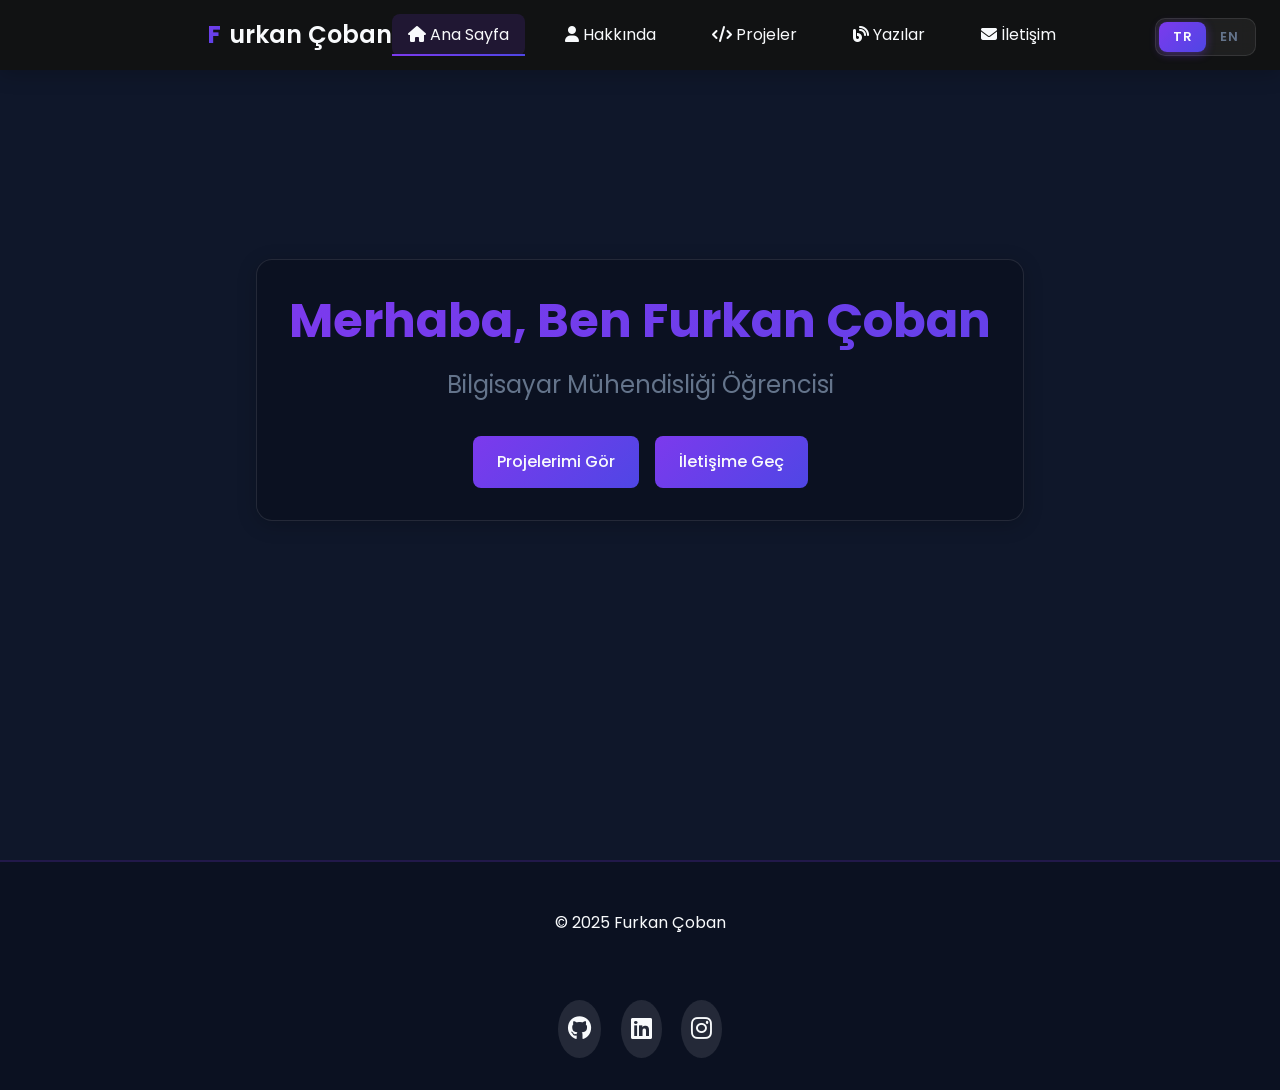
==== index.html @ 1f1f2e09 "Refactor code structure for improved readability and maintainability" ====
<!DOCTYPE html>
<html lang="tr">
<head>
    <meta charset="UTF-8">
    <meta name="viewport" content="width=device-width, initial-scale=1.0">
    <title>Ana Sayfa | Furkan Çoban</title>
    <link href="https://fonts.googleapis.com/css2?family=Poppins:wght@300;400;600&display=swap" rel="stylesheet">
    <link rel="stylesheet" href="https://cdnjs.cloudflare.com/ajax/libs/font-awesome/6.4.0/css/all.min.css">
    <link rel="stylesheet" href="style.css?v=4.0">
</head>
<body>
    <div class="lang-switcher" id="langSwitcher">
        <button id="lang-tr" class="lang-btn active">TR</button>
        <button id="lang-en" class="lang-btn">EN</button>
    </div>

    <nav class="navbar">
        <div class="container">
            <a href="index.html" class="logo">
                <span class="highlight">F</span>urkan Çoban
            </a>
            <div class="menu-toggle">
                <i class="fas fa-bars"></i>
            </div>
            <div class="nav-links">
                <a href="index.html" class="active"><i class="fas fa-home"></i> <span data-i18n="nav.home">Ana Sayfa</span></a>
                <a href="about.html"><i class="fas fa-user"></i> <span data-i18n="nav.about">Hakkında</span></a>
                <a href="projects.html"><i class="fas fa-code"></i> <span data-i18n="nav.projects">Projeler</span></a>
                <a href="blog.html"><i class="fas fa-blog"></i> <span data-i18n="nav.blog">Yazılar</span></a>
                <a href="contact.html"><i class="fas fa-envelope"></i> <span data-i18n="nav.contact">İletişim</span></a>
            </div>
        </div>
    </nav>

    <main class="container">
        <section class="hero-section">
            <div class="card">
                <h1 data-i18n="hero.greeting">Merhaba, Ben <span class="highlight">Furkan Çoban</span></h1>
                <p class="subtitle" data-i18n="hero.subtitle">Bilgisayar Mühendisliği Öğrencisi</p>
                <div class="hero-buttons">
                    <a href="projects.html" class="btn" data-i18n="hero.projects">Projelerimi Gör</a>
                    <a href="contact.html" class="btn" data-i18n="hero.contact">İletişime Geç</a>
                </div>
            </div>
        </section>

        
    </main>

    <footer>
        <div class="container">
            <div class="footer-content">
                <p>© 2025 Furkan Çoban</p>
                <div class="social-links">
                    <a href="https://github.com/ssshepardxxx" target="_blank"><i class="fab fa-github"></i></a>
                    <a href="https://linkedin.com/in/furkancoban1337" target="_blank"><i class="fab fa-linkedin"></i></a>
                    <a href="https://instagram.com/cofurkan" target="_blank"><i class="fab fa-instagram"></i></a>
                </div>
            </div>
        </div>
    </footer>

    <!-- CV Modal -->
    <div id="cvModal" class="cv-modal">
        <div class="cv-modal-content">
            <span class="cv-modal-close">&times;</span>
            <div class="cv-preview">
                <iframe src="assets/LatestCV_FurkanCoban.pdf" class="cv-pdf"></iframe>
            </div>
            <div class="cv-actions">
                <a id="cvDownloadBtn" href="assets/LatestCV_FurkanCoban.pdf" download="Furkan_Coban_CV.pdf" class="btn"><i class="fas fa-download"></i> <span data-i18n="cv.download">İndir</span></a>
                <button id="cvCloseBtn" class="btn btn-secondary"><i class="fas fa-times"></i> <span data-i18n="cv.close">Kapat</span></button>
            </div>
        </div>
    </div>

    <script src="js/lang.js"></script>
    <script src="js/main.js"></script>
</body>
</html>
---- style.css ----
:root {
    --primary: #7C3AED;
    --secondary: #4F46E5;
    --accent: #7c4dff;
    --dark: #0F172A;
    --darker: #0B1121;
    --light: #F8FAFC;
    --gray: #64748B;
    --gradient: linear-gradient(135deg, var(--primary), var(--secondary));
    --transition: all 0.3s cubic-bezier(0.4, 0, 0.2, 1);
    --shadow: 0 4px 20px rgba(0, 0, 0, 0.2);
}

/* Global Styles */
* {
    margin: 0;
    padding: 0;
    box-sizing: border-box;
}

body {
    font-family: 'Poppins', sans-serif;
    background-color: var(--dark);
    color: var(--light);
    line-height: 1.6;
    overflow-x: hidden;
}

main {
    padding-top: 120px;
    min-height: calc(100vh - 120px);
}

.container {
    max-width: 1200px;
    margin: 0 auto;
    padding: 0 20px;
    position: relative;
}

/* Enhanced Navbar Styles */
.navbar {
    background: rgba(18, 18, 18, 0.95);
    backdrop-filter: blur(10px);
    padding: 1rem 0;
    position: fixed;
    width: 100%;
    top: 0;
    z-index: 1000;
    box-shadow: var(--shadow);
    height: 70px;
    display: flex;
    align-items: center;
}

.navbar .container {
    display: flex;
    justify-content: space-between;
    align-items: center;
}

.logo {
    font-size: 1.5rem;
    font-weight: 600;
    color: var(--light);
    text-decoration: none;
    display: flex;
    align-items: center;
    gap: 0.5rem;
}

.logo .highlight {
    background: var(--gradient);
    -webkit-background-clip: text;
    -webkit-text-fill-color: transparent;
    font-weight: 700;
}

.menu-toggle {
    display: none;
    font-size: 1.5rem;
    cursor: pointer;
    color: var(--light);
    transition: var(--transition);
}

.nav-links {
    display: flex;
    gap: 1.5rem;
}

.nav-links a {
    color: var(--light);
    text-decoration: none;
    padding: 0.5rem 1rem;
    border-radius: 8px;
    transition: var(--transition);
    position: relative;
}

.nav-links a::after {
    content: '';
    position: absolute;
    bottom: 0;
    left: 0;
    width: 0;
    height: 2px;
    background: var(--gradient);
    transition: var(--transition);
}

.nav-links a:hover::after,
.nav-links a.active::after {
    width: 100%;
}

/* Enhanced Profile Section */
.profile-section {
    display: grid;
    grid-template-columns: 300px 1fr;
    gap: 2rem;
    margin: 2rem 0 3rem;
    align-items: start;
    padding-top: 2rem;
}

.profile-info {
    display: flex;
    flex-direction: column;
    gap: 2rem;
}

.profile-info h1 {
    font-size: 2.5rem;
    margin-bottom: 0;
}

.bio {
    display: flex;
    flex-direction: column;
    gap: 1rem;
}

.bio p {
    color: var(--gray);
    line-height: 1.8;
}

.skills {
    display: flex;
    flex-direction: column;
    gap: 1rem;
}

.skills h2 {
    font-size: 1.5rem;
    margin-bottom: 0;
}

.profile-image {
    position: relative;
    text-align: center;
    display: flex;
    justify-content: center;
    align-items: center;
}

.profile-image img {
    width: 250px;
    height: 250px;
    border-radius: 50%;
    object-fit: cover;
    border: 8px solid;
    border-color: var(--primary);
    box-shadow: 
        0 0 0 3px var(--darker),
        0 0 0 8px var(--secondary),
        0 0 40px rgba(124, 58, 237, 0.6),
        inset 0 0 20px rgba(124, 58, 237, 0.15);
    transition: var(--transition);
    position: relative;
    z-index: 1;
}

.profile-image::before {
    content: '';
    position: absolute;
    width: 290px;
    height: 290px;
    border-radius: 50%;
    background: radial-gradient(circle, var(--primary) 0%, transparent 70%);
    opacity: 0.1;
    animation: pulse 3s ease-in-out infinite;
    z-index: 0;
}

@keyframes pulse {
    0%, 100% {
        transform: scale(1);
        opacity: 0.1;
    }
    50% {
        transform: scale(1.08);
        opacity: 0.2;
    }
}

.profile-image img:hover {
    transform: scale(1.08);
    filter: brightness(1.15);
    box-shadow: 
        0 0 0 3px var(--darker),
        0 0 0 8px var(--secondary),
        0 0 60px rgba(124, 58, 237, 0.8),
        inset 0 0 20px rgba(124, 58, 237, 0.25);
}

.card {
    background: var(--darker);
    padding: 2rem;
    border-radius: 16px;
    box-shadow: var(--shadow);
    transition: var(--transition);
    border: 1px solid rgba(255, 255, 255, 0.1);
}

.card:hover {
    transform: translateY(-5px);
}

/* Enhanced Skill Tags */
.skill-tags {
    display: flex;
    flex-wrap: wrap;
    gap: 0.8rem;
    margin-top: 1rem;
}

.tag {
    background: var(--gradient);
    padding: 0.6rem 1.2rem;
    border-radius: 25px;
    font-size: 0.9rem;
    font-weight: 500;
    letter-spacing: 0.5px;
    transition: var(--transition);
}

.tag:hover {
    transform: translateY(-2px);
    box-shadow: var(--shadow);
}

/* Enhanced Social Links */
.social-links {
    display: flex;
    gap: 1.2rem;
    margin-top: 2rem;
}

.social-links a {
    color: var(--light);
    font-size: 1.5rem;
    transition: var(--transition);
    padding: 0.5rem;
    border-radius: 50%;
    background: rgba(255, 255, 255, 0.1);
}

.social-links a:hover {
    background: var(--gradient);
    transform: translateY(-3px) rotate(8deg);
}

/* Enhanced Footer */
footer {
    background: var(--darker);
    padding: 3rem 0 2rem;
    margin-top: 5rem;
    border-top: 1px solid rgba(255, 255, 255, 0.1);
}

.footer-content {
    display: flex;
    flex-direction: column;
    align-items: center;
    gap: 2rem;
    text-align: center;
}

.footer-links {
    display: flex;
    gap: 2rem;
    flex-wrap: wrap;
    justify-content: center;
}

.footer-links a {
    color: var(--gray);
    text-decoration: none;
    transition: var(--transition);
    display: flex;
    align-items: center;
    gap: 0.5rem;
}

.footer-links a:hover {
    color: var(--primary);
}

/* CV Download Button Enhancement */
#cvBtn {
    background: var(--gradient);
    color: var(--light) !important;
    padding: 0.6rem 1.2rem;
    border-radius: 8px;
    transition: var(--transition);
    display: inline-flex;
    align-items: center;
    gap: 0.5rem;
    font-weight: 600;
    box-shadow: 0 4px 15px rgba(124, 58, 237, 0.4);
}

#cvBtn:hover {
    box-shadow: 0 6px 25px rgba(124, 58, 237, 0.6);
    transform: translateY(-2px);
}

#cvBtn i {
    font-size: 1rem;
}

#cvDownloadBtn {
    background: var(--gradient);
    transition: var(--transition);
}

#cvDownloadBtn:hover {
    transform: scale(1.05) translateY(-2px);
    box-shadow: 0 0 30px rgba(124, 58, 237, 0.6);
}

/* Enhanced Responsive Design */
@media (max-width: 768px) {
    .navbar {
        padding: 0.8rem 0;
        height: 60px;
    }

    main {
        padding-top: 85px;
    }

    .menu-toggle {
        display: block;
        font-size: 1.5rem;
        cursor: pointer;
        color: var(--light);
        transition: var(--transition);
        z-index: 1000;
    }

    .menu-toggle:hover {
        color: var(--primary);
    }

    .nav-links {
        display: none;
        position: fixed;
        top: 0;
        left: 0;
        right: 0;
        bottom: 0;
        background: rgba(11, 17, 33, 0.98);
        backdrop-filter: blur(10px);
        flex-direction: column;
        justify-content: center;
        align-items: center;
        padding: 2rem;
        gap: 1.5rem;
        z-index: 999;
    }

    .nav-links.active {
        display: flex;
        animation: fadeIn 0.3s ease-out;
    }

    @keyframes fadeIn {
        from {
            opacity: 0;
        }
        to {
            opacity: 1;
        }
    }

    .nav-links a {
        font-size: 1.2rem;
        padding: 1rem;
        width: 100%;
        text-align: center;
    }

    .nav-links a::after {
        display: none;
    }

    .nav-links a:hover,
    .nav-links a.active {
        background: var(--gradient);
        color: var(--light);
    }

    main {
        padding-top: 60px;
    }

    .profile-section {
        grid-template-columns: 1fr;
        margin-top: 1rem;
    }

    .profile-image {
        display: flex;
        justify-content: center;
    }

    .profile-image img {
        width: 200px;
        height: 200px;
    }

    .profile-image::before {
        width: 230px;
        height: 230px;
    }

    .hero-section {
        min-height: auto;
        padding: 2rem 0;
    }

    .hero-section h1 {
        font-size: 1.8rem;
    }

    .hero-section .subtitle {
        font-size: 1.1rem;
    }

    .hero-buttons {
        flex-direction: column;
    }

    .btn {
        width: 100%;
    }

    .projects-grid {
        grid-template-columns: 1fr;
    }
    
    .project-links {
        flex-direction: column;
    }

    .contact-info {
        gap: 1rem;
    }
    
    .contact-item {
        flex-direction: column;
        text-align: center;
        padding: 1.5rem;
    }

    .blog-section {
        margin-top: 0;
        padding: 1rem;
    }

    .blog-section h1 {
        font-size: 1.8rem;
    }
    
    .blog-card {
        padding: 1.5rem;
    }
    
    .blog-card h2 {
        font-size: 1.3rem;
    }
}

/* CV Modal Styles */
.cv-modal {
    display: none;
    position: fixed;
    z-index: 2000;
    left: 0;
    top: 0;
    width: 100%;
    height: 100%;
    background-color: rgba(0, 0, 0, 0.8);
    animation: fadeIn 0.3s ease-out;
}

.cv-modal-content {
    background-color: var(--darker);
    margin: auto;
    padding: 2rem;
    border-radius: 16px;
    box-shadow: 0 20px 60px rgba(0, 0, 0, 0.5);
    max-width: 900px;
    width: 90%;
    max-height: 90vh;
    overflow: auto;
    position: absolute;
    top: 50%;
    left: 50%;
    transform: translate(-50%, -50%);
    border: 2px solid var(--primary);
}

.cv-modal-close {
    color: var(--light);
    font-size: 2rem;
    font-weight: bold;
    float: right;
    cursor: pointer;
    transition: var(--transition);
}

.cv-modal-close:hover {
    color: var(--primary);
}

.cv-preview {
    margin-bottom: 2rem;
    text-align: center;
    height: 600px;
    display: flex;
    align-items: center;
    justify-content: center;
}

.cv-image {
    max-width: 100%;
    height: auto;
    border-radius: 8px;
    box-shadow: 0 10px 30px rgba(124, 58, 237, 0.3);
}

.cv-pdf {
    width: 100%;
    height: 100%;
    border: none;
    border-radius: 8px;
    box-shadow: 0 10px 30px rgba(124, 58, 237, 0.3);
}

.cv-actions {
    display: flex;
    gap: 1rem;
    justify-content: center;
    flex-wrap: wrap;
}

.btn-secondary {
    background: rgba(255, 255, 255, 0.1);
}

.btn-secondary:hover {
    background: rgba(255, 255, 255, 0.2);
}

@media (max-width: 768px) {
    .cv-modal-content {
        width: 95%;
        padding: 1.5rem;
    }
    
    .cv-modal-close {
        font-size: 1.5rem;
    }
    
    .cv-actions {
        flex-direction: column;
    }
    
    .cv-actions .btn {
        width: 100%;
    }
}
@media (prefers-color-scheme: dark) {
    :root {
        --dark: #1a1a1a;
        --darker: #121212;
    }
}

/* Projects Page Styles */
.hero-section {
    display: flex;
    align-items: center;
    justify-content: center;
    min-height: calc(100vh - 120px);
    padding: 3rem 0;
}

.hero-section .card {
    text-align: center;
}

.hero-section h1 {
    font-size: 3rem;
    margin-bottom: 1rem;
    line-height: 1.2;
}

.hero-section .subtitle {
    font-size: 1.5rem;
    color: var(--gray);
    margin-bottom: 2rem;
}

.hero-buttons {
    display: flex;
    gap: 1rem;
    justify-content: center;
    flex-wrap: wrap;
}

.btn {
    display: inline-block;
    padding: 0.8rem 1.5rem;
    background: var(--gradient);
    color: var(--light);
    text-decoration: none;
    border-radius: 8px;
    transition: var(--transition);
    border: none;
    cursor: pointer;
    font-weight: 500;
}

.btn:hover {
    transform: translateY(-2px);
    box-shadow: var(--shadow);
}

.featured-projects {
    padding: 3rem 0;
}

.featured-projects h2 {
    font-size: 2rem;
    margin-bottom: 2rem;
}

.projects-section {
    margin-top: 0;
    padding-top: 2rem;
}

.projects-section h1 {
    font-size: 2.5rem;
    margin-bottom: 1rem;
}

.section-desc {
    color: var(--gray);
    margin-bottom: 2rem;
    font-size: 1.1rem;
}

.projects-grid {
    display: grid;
    grid-template-columns: repeat(auto-fit, minmax(300px, 1fr));
    gap: 2rem;
    margin-top: 2rem;
}

.project-card {
    display: flex;
    flex-direction: column;
    gap: 1rem;
}

.project-header {
    display: flex;
    align-items: center;
    gap: 1rem;
    margin-bottom: 0.5rem;
}

.project-header h3 {
    font-size: 1.3rem;
}

.project-icon {
    font-size: 1.5rem;
    color: var(--primary);
}

.project-links {
    display: flex;
    gap: 1rem;
    margin-top: auto;
    flex-wrap: wrap;
}

.project-links .btn {
    display: flex;
    align-items: center;
    gap: 0.5rem;
    font-size: 0.9rem;
    padding: 0.5rem 1rem;
    background: rgba(255, 255, 255, 0.1);
    border-radius: 5px;
    text-decoration: none;
    color: var(--light);
    transition: var(--transition);
    flex: 1;
    justify-content: center;
    min-width: 100px;
}

.project-links .btn:hover {
    background: var(--gradient);
    transform: translateY(-2px);
}

/* Contact Page Styles */
.contact-section {
    margin-top: 0;
    display: flex;
    justify-content: center;
    padding: 3rem 0 2rem;
}

.contact-card {
    max-width: 600px;
    width: 100%;
    text-align: center;
}

.contact-card h1 {
    font-size: 2.5rem;
    margin-bottom: 1rem;
}

.contact-info {
    margin: 2rem 0;
    display: flex;
    flex-direction: column;
    gap: 1.5rem;
}

.contact-item {
    display: flex;
    align-items: center;
    gap: 1rem;
    padding: 1.5rem;
    background: rgba(255, 255, 255, 0.05);
    border-radius: 8px;
    transition: var(--transition);
}

.contact-item:hover {
    background: rgba(255, 255, 255, 0.1);
    transform: translateX(5px);
}

.contact-item i {
    font-size: 1.5rem;
    color: var(--primary);
    min-width: 30px;
}

.contact-item a {
    color: var(--light);
    text-decoration: none;
    transition: var(--transition);
}

.contact-item a:hover {
    color: var(--primary);
}

@media (max-width: 768px) {
    .contact-info {
        gap: 1rem;
    }
    
    .contact-item {
        flex-direction: column;
        text-align: center;
        padding: 1.5rem;
    }
}

/* Blog Page Styles */
.blog-section {
    margin-top: 0;
    padding: 3rem 1rem 2rem;
}

.blog-section h1 {
    font-size: 2.5rem;
    margin-bottom: 1rem;
    background: var(--gradient);
    -webkit-background-clip: text;
    background-clip: text;
    -webkit-text-fill-color: transparent;
}

.blog-list {
    display: flex;
    flex-direction: column;
    gap: 2rem;
    margin-top: 2rem;
    max-width: 800px;
    margin-left: auto;
    margin-right: auto;
}

.blog-card {
    padding: 2rem;
    background: var(--darker);
    border-radius: 16px;
    box-shadow: var(--shadow);
    transition: var(--transition);
    border: 1px solid rgba(255,255,255,0.07);
}

.blog-card:hover {
    transform: translateY(-5px);
    border-color: var(--primary);
}

.blog-card h2 {
    font-size: 1.5rem;
    margin-bottom: 1rem;
    color: var(--light);
}

.blog-meta {
    color: var(--gray);
    font-size: 0.95rem;
    margin-bottom: 1rem;
    display: flex;
    align-items: center;
    gap: 0.5rem;
}

.blog-card p {
    color: var(--gray);
    margin-bottom: 1.5rem;
    line-height: 1.6;
}

.blog-card .btn {
    display: inline-block;
    padding: 0.8rem 1.5rem;
    background: var(--gradient);
    color: var(--light);
    text-decoration: none;
    border-radius: 8px;
    transition: var(--transition);
}

.blog-card .btn:hover {
    transform: translateY(-2px);
    box-shadow: var(--shadow);
}

/* Language Switcher */
.lang-switcher {
    position: fixed;
    top: 18px;
    right: 24px;
    z-index: 1100;
    display: flex;
    align-items: center;
    gap: 0;
    background: rgba(255, 255, 255, 0.06);
    border-radius: 10px;
    padding: 3px;
    border: 1px solid rgba(255, 255, 255, 0.1);
    backdrop-filter: blur(8px);
}

.lang-btn {
    background: none;
    border: none;
    color: var(--gray);
    font-family: 'Poppins', sans-serif;
    font-size: 0.8rem;
    font-weight: 600;
    padding: 6px 14px;
    border-radius: 8px;
    cursor: pointer;
    transition: var(--transition);
    letter-spacing: 0.5px;
}

.lang-btn:hover {
    color: var(--light);
    background: rgba(255, 255, 255, 0.08);
}

.lang-btn.active {
    background: var(--gradient);
    color: var(--light);
    box-shadow: 0 2px 10px rgba(124, 58, 237, 0.4);
}

@media (max-width: 768px) {
    .lang-switcher {
        top: 14px;
        right: 60px;
    }

    .lang-btn {
        font-size: 0.75rem;
        padding: 5px 10px;
    }
}

/* Enhanced Animations & Effects */
@keyframes shimmer {
    0% {
        background-position: -1000px 0;
    }
    100% {
        background-position: 1000px 0;
    }
}

@keyframes slideInUp {
    from {
        opacity: 0;
        transform: translateY(20px);
    }
    to {
        opacity: 1;
        transform: translateY(0);
    }
}

@keyframes float {
    0%, 100% {
        transform: translateY(0px);
    }
    50% {
        transform: translateY(-10px);
    }
}

.card {
    animation: slideInUp 0.5s ease-out;
}

/* Enhanced Contact Section */
.contact-section .card {
    border: 2px solid rgba(124, 58, 237, 0.2);
}

.contact-section .card:hover {
    border-color: var(--primary);
    box-shadow: 0 0 40px rgba(124, 58, 237, 0.3);
}

.contact-item {
    border: 1px solid rgba(124, 58, 237, 0.1);
}

.contact-item:hover {
    border-color: var(--primary);
    box-shadow: inset 0 0 15px rgba(124, 58, 237, 0.1);
}

/* Enhanced Social Links */
.social-links a {
    border: 2px solid transparent;
    transition: var(--transition);
}

.social-links a:hover {
    border-color: var(--primary);
    box-shadow: 0 0 20px rgba(124, 58, 237, 0.5);
}

/* Enhanced Skills Section */
.skill-tags {
    animation: slideInUp 0.6s ease-out;
}

.tag {
    border: 1px solid rgba(124, 58, 237, 0.3);
    position: relative;
    overflow: hidden;
}

.tag::before {
    content: '';
    position: absolute;
    top: 0;
    left: -100%;
    width: 100%;
    height: 100%;
    background: rgba(255, 255, 255, 0.1);
    transition: left 0.3s ease;
}

.tag:hover::before {
    left: 100%;
}

/* Button Enhancements */
.btn {
    position: relative;
    overflow: hidden;
}

.btn::before {
    content: '';
    position: absolute;
    top: 0;
    left: -100%;
    width: 100%;
    height: 100%;
    background: rgba(255, 255, 255, 0.2);
    transition: left 0.3s ease;
}

.btn:hover::before {
    left: 100%;
}

/* Profile Image Enhanced */
.profile-image img {
    animation: float 3s ease-in-out infinite;
}

/* Project Card Enhancements */
.project-card {
    border: 1px solid rgba(124, 58, 237, 0.1);
    transition: var(--transition);
}

.project-card:hover {
    border-color: var(--primary);
}

.project-icon {
    animation: float 2s ease-in-out infinite;
}

/* Blog Card Enhancements */
.blog-card {
    border: 2px solid rgba(124, 58, 237, 0.1);
}

.blog-card:hover {
    border-color: var(--primary);
    box-shadow: 0 0 30px rgba(124, 58, 237, 0.3);
}

/* Gradient Text Effects */
.hero-section h1 {
    background: var(--gradient);
    -webkit-background-clip: text;
    background-clip: text;
    -webkit-text-fill-color: transparent;
    background-size: 200% auto;
}

/* Navbar Active Link Enhancement */
.nav-links a.active {
    background: rgba(124, 58, 237, 0.15);
    border-radius: 8px;
}

/* Footer Enhancement */
footer {
    border-top: 2px solid rgba(124, 58, 237, 0.2);
}

footer:hover {
    border-top-color: var(--primary);
}
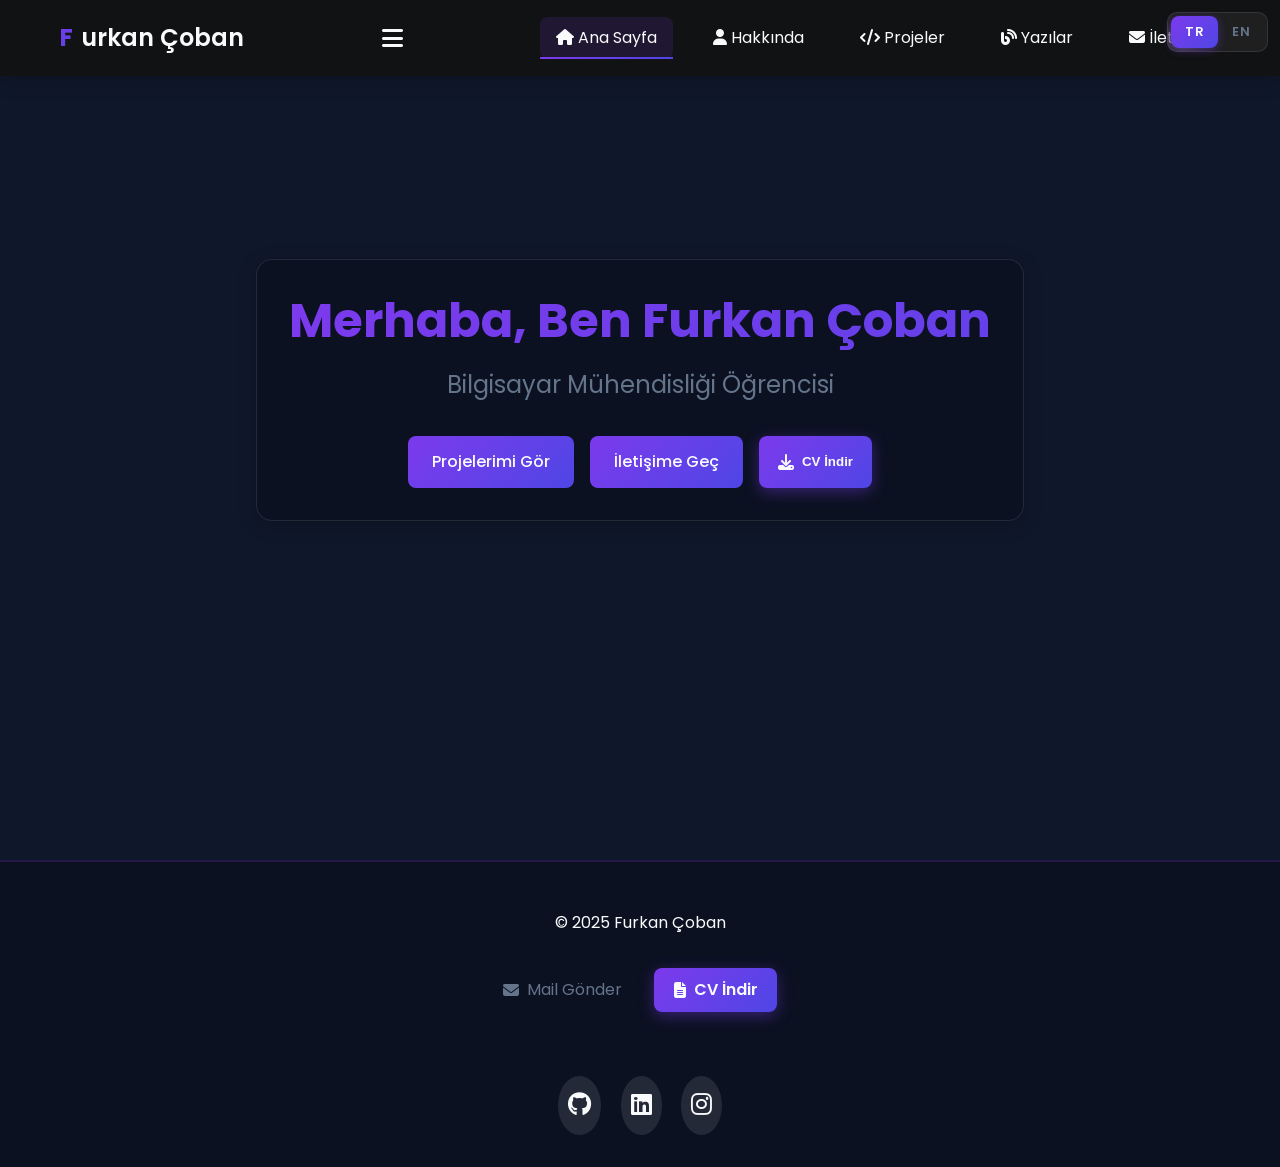
==== commit 53dc1ae2: "Add CV download button and footer email link; adjust z-index values for improved layout Co-authored-" ====
--- a/index.html
+++ b/index.html
@@ -2,7 +2,12 @@
 <html lang="tr">
 <head>
     <meta charset="UTF-8">
-    <meta name="viewport" content="width=device-width, initial-scale=1.0">
+    <meta name="viewport" content="width=device-width, initial-scale=1.0, maximum-scale=5.0, user-scalable=yes, viewport-fit=cover">
+    <meta name="description" content="Furkan Çoban - Bilgisayar Mühendisliği Öğrencisi">
+    <meta name="theme-color" content="#7C3AED">
+    <meta name="mobile-web-app-capable" content="yes">
+    <meta name="apple-mobile-web-app-capable" content="yes">
+    <meta name="apple-mobile-web-app-status-bar-style" content="black-translucent">
     <title>Ana Sayfa | Furkan Çoban</title>
     <link href="https://fonts.googleapis.com/css2?family=Poppins:wght@300;400;600&display=swap" rel="stylesheet">
     <link rel="stylesheet" href="https://cdnjs.cloudflare.com/ajax/libs/font-awesome/6.4.0/css/all.min.css">
@@ -40,6 +45,7 @@
                 <div class="hero-buttons">
                     <a href="projects.html" class="btn" data-i18n="hero.projects">Projelerimi Gör</a>
                     <a href="contact.html" class="btn" data-i18n="hero.contact">İletişime Geç</a>
+                    <button id="cvBtn" class="btn"><i class="fas fa-download"></i> <span data-i18n="footer.cv">CV İndir</span></button>
                 </div>
             </div>
         </section>
@@ -51,6 +57,10 @@
         <div class="container">
             <div class="footer-content">
                 <p>© 2025 Furkan Çoban</p>
+                <div class="footer-links">
+                    <a href="mailto:furkancobanbusiness@gmail.com"><i class="fas fa-envelope"></i> <span data-i18n="footer.mail">Mail Gönder</span></a>
+                    <a href="#" id="cvBtn"><i class="fas fa-file-alt"></i> <span data-i18n="footer.cv">CV İndir</span></a>
+                </div>
                 <div class="social-links">
                     <a href="https://github.com/ssshepardxxx" target="_blank"><i class="fab fa-github"></i></a>
                     <a href="https://linkedin.com/in/furkancoban1337" target="_blank"><i class="fab fa-linkedin"></i></a>
--- a/style.css
+++ b/style.css
@@ -42,21 +42,23 @@
 .navbar {
     background: rgba(18, 18, 18, 0.95);
     backdrop-filter: blur(10px);
-    padding: 1rem 0;
+    padding: 0.8rem 0;
     position: fixed;
     width: 100%;
     top: 0;
-    z-index: 1000;
+    z-index: 999;
     box-shadow: var(--shadow);
-    height: 70px;
-    display: flex;
-    align-items: center;
+    height: auto;
+    display: flex;
+    align-items: center;
+    min-height: 70px;
 }
 
 .navbar .container {
     display: flex;
     justify-content: space-between;
     align-items: center;
+    width: 100%;
 }
 
 .logo {
@@ -67,6 +69,9 @@
     display: flex;
     align-items: center;
     gap: 0.5rem;
+    white-space: nowrap;
+    flex-shrink: 0;
+    min-width: 150px;
 }
 
 .logo .highlight {
@@ -82,6 +87,16 @@
     cursor: pointer;
     color: var(--light);
     transition: var(--transition);
+    background: none;
+    border: none;
+    padding: 0.5rem;
+    min-width: 50px;
+    min-height: 50px;
+    display: flex;
+    align-items: center;
+    justify-content: center;
+    flex-shrink: 0;
+    z-index: 1000;
 }
 
 .nav-links {
@@ -344,126 +359,201 @@
 /* Enhanced Responsive Design */
 @media (max-width: 768px) {
     .navbar {
-        padding: 0.8rem 0;
-        height: 60px;
+        padding: 0.5rem 0;
+        min-height: 60px;
+        height: auto;
+        z-index: 999;
+    }
+
+    .navbar .container {
+        padding: 0 12px;
     }
 
     main {
-        padding-top: 85px;
+        padding-top: 75px;
+    }
+
+    .logo {
+        font-size: 1.2rem;
+        white-space: nowrap;
+        flex-shrink: 0;
+        min-width: auto;
     }
 
     .menu-toggle {
-        display: block;
-        font-size: 1.5rem;
+        display: flex !important;
+        font-size: 1.3rem;
         cursor: pointer;
         color: var(--light);
         transition: var(--transition);
         z-index: 1000;
+        background: none;
+        border: none;
+        padding: 0.4rem;
+        min-width: 44px;
+        min-height: 44px;
+        align-items: center;
+        justify-content: center;
+        flex-shrink: 0;
     }
 
     .menu-toggle:hover {
         color: var(--primary);
     }
 
+    .menu-toggle:active {
+        transform: scale(0.95);
+    }
+
     .nav-links {
-        display: none;
+        display: none !important;
         position: fixed;
-        top: 0;
+        top: 60px;
         left: 0;
         right: 0;
         bottom: 0;
         background: rgba(11, 17, 33, 0.98);
         backdrop-filter: blur(10px);
         flex-direction: column;
-        justify-content: center;
-        align-items: center;
-        padding: 2rem;
-        gap: 1.5rem;
-        z-index: 999;
+        justify-content: flex-start;
+        align-items: stretch;
+        padding: 0;
+        gap: 0;
+        z-index: 1000;
+        overflow-y: auto;
+        margin: 0;
+        width: 100%;
+        height: auto;
+        min-height: calc(100vh - 60px);
     }
 
     .nav-links.active {
-        display: flex;
-        animation: fadeIn 0.3s ease-out;
-    }
-
-    @keyframes fadeIn {
+        display: flex !important;
+        animation: slideDown 0.3s ease-out;
+    }
+
+    @keyframes slideDown {
         from {
             opacity: 0;
+            transform: translateY(-20px);
         }
         to {
             opacity: 1;
+            transform: translateY(0);
         }
     }
 
     .nav-links a {
-        font-size: 1.2rem;
-        padding: 1rem;
+        font-size: 1rem;
+        padding: 1rem 1.5rem;
         width: 100%;
-        text-align: center;
+        text-align: left;
+        border-bottom: 1px solid rgba(255, 255, 255, 0.05);
+        min-height: 48px;
+        display: flex;
+        align-items: center;
+        gap: 1rem;
+        color: var(--light);
+        text-decoration: none;
+        transition: var(--transition);
+        border-left: 4px solid transparent;
     }
 
     .nav-links a::after {
-        display: none;
-    }
-
-    .nav-links a:hover,
+        display: none !important;
+    }
+
+    .nav-links a:hover {
+        background: rgba(124, 58, 237, 0.15);
+        color: var(--light);
+        border-left-color: var(--primary);
+        padding-left: calc(1.5rem - 4px);
+    }
+
     .nav-links a.active {
-        background: var(--gradient);
+        background: rgba(124, 58, 237, 0.2);
         color: var(--light);
-    }
-
-    main {
-        padding-top: 60px;
+        border-left-color: var(--primary);
+        padding-left: calc(1.5rem - 4px);
     }
 
     .profile-section {
         grid-template-columns: 1fr;
         margin-top: 1rem;
+        gap: 1.5rem;
     }
 
     .profile-image {
         display: flex;
         justify-content: center;
+        order: -1;
     }
 
     .profile-image img {
-        width: 200px;
-        height: 200px;
+        width: 180px;
+        height: 180px;
+        border-width: 6px;
     }
 
     .profile-image::before {
-        width: 230px;
-        height: 230px;
+        width: 210px;
+        height: 210px;
     }
 
     .hero-section {
         min-height: auto;
-        padding: 2rem 0;
+        padding: 1.5rem 0;
+    }
+
+    .hero-section .card {
+        padding: 1.5rem;
     }
 
     .hero-section h1 {
-        font-size: 1.8rem;
+        font-size: 2rem;
+        line-height: 1.3;
     }
 
     .hero-section .subtitle {
-        font-size: 1.1rem;
+        font-size: 1rem;
     }
 
     .hero-buttons {
         flex-direction: column;
+        gap: 0.8rem;
     }
 
     .btn {
         width: 100%;
+        padding: 0.8rem 1.2rem;
+        font-size: 0.95rem;
+        min-height: 44px;
+        display: flex;
+        align-items: center;
+        justify-content: center;
+        gap: 0.5rem;
+        border: none;
+        cursor: pointer;
+        text-decoration: none;
+    }
+
+    .btn:active {
+        transform: scale(0.98);
     }
 
     .projects-grid {
         grid-template-columns: 1fr;
+        gap: 1.5rem;
     }
     
     .project-links {
         flex-direction: column;
+        gap: 0.8rem;
+    }
+
+    .project-links .btn {
+        min-width: auto;
+        flex: none;
     }
 
     .contact-info {
@@ -473,24 +563,63 @@
     .contact-item {
         flex-direction: column;
         text-align: center;
-        padding: 1.5rem;
+        padding: 1.2rem;
+        min-height: 100px;
+        justify-content: center;
+    }
+
+    .contact-item i {
+        font-size: 1.8rem;
     }
 
     .blog-section {
         margin-top: 0;
-        padding: 1rem;
+        padding: 1.5rem;
     }
 
     .blog-section h1 {
         font-size: 1.8rem;
+        margin-bottom: 0.8rem;
     }
     
     .blog-card {
-        padding: 1.5rem;
+        padding: 1.2rem;
     }
     
     .blog-card h2 {
-        font-size: 1.3rem;
+        font-size: 1.2rem;
+        margin-bottom: 0.8rem;
+    }
+
+    .blog-meta {
+        font-size: 0.85rem;
+    }
+
+    .project-header {
+        flex-direction: column;
+        align-items: flex-start;
+        gap: 0.5rem;
+    }
+
+    .project-header h3 {
+        font-size: 1.1rem;
+    }
+
+    .skill-tags {
+        gap: 0.6rem;
+    }
+
+    .tag {
+        padding: 0.5rem 0.9rem;
+        font-size: 0.8rem;
+    }
+
+    .card {
+        padding: 1.2rem;
+    }
+
+    .container {
+        padding: 0 15px;
     }
 }
 
@@ -531,6 +660,12 @@
     float: right;
     cursor: pointer;
     transition: var(--transition);
+    padding: 0.5rem;
+    min-width: 44px;
+    min-height: 44px;
+    display: flex;
+    align-items: center;
+    justify-content: center;
 }
 
 .cv-modal-close:hover {
@@ -579,11 +714,14 @@
 @media (max-width: 768px) {
     .cv-modal-content {
         width: 95%;
-        padding: 1.5rem;
+        padding: 1.2rem;
+        max-height: 85vh;
     }
     
     .cv-modal-close {
         font-size: 1.5rem;
+        min-width: 40px;
+        min-height: 40px;
     }
     
     .cv-actions {
@@ -593,7 +731,258 @@
     .cv-actions .btn {
         width: 100%;
     }
-}
+
+    .cv-preview {
+        height: 400px;
+        margin-bottom: 1.5rem;
+    }
+}
+
+/* Extra Small Devices (Below 480px) */
+@media (max-width: 480px) {
+    .navbar {
+        min-height: 55px;
+        padding: 0.4rem 0;
+    }
+
+    .navbar .container {
+        padding: 0 10px;
+    }
+
+    main {
+        padding-top: 65px;
+    }
+
+    .logo {
+        font-size: 1rem;
+    }
+
+    .menu-toggle {
+        font-size: 1.2rem;
+        min-width: 40px;
+        min-height: 40px;
+        padding: 0.3rem;
+    }
+
+    .nav-links {
+        top: 55px;
+    }
+
+    .nav-links a {
+        font-size: 0.95rem;
+        padding: 0.8rem 1.2rem;
+        min-height: 44px;
+    }
+
+    .hero-section h1 {
+        font-size: 1.6rem;
+        margin-bottom: 0.6rem;
+    }
+
+    .hero-section .subtitle {
+        font-size: 0.95rem;
+        margin-bottom: 1.2rem;
+    }
+
+    .hero-section .card {
+        padding: 1rem;
+    }
+
+    .container {
+        padding: 0 12px;
+    }
+
+    .profile-section {
+        gap: 1rem;
+    }
+
+    .profile-image img {
+        width: 150px;
+        height: 150px;
+        border-width: 5px;
+    }
+
+    .profile-image::before {
+        width: 180px;
+        height: 180px;
+    }
+
+    .projects-section h1,
+    .blog-section h1,
+    .contact-card h1 {
+        font-size: 1.6rem;
+    }
+
+    .section-desc {
+        font-size: 0.95rem;
+        margin-bottom: 1.2rem;
+    }
+
+    .blog-card {
+        padding: 1rem;
+    }
+
+    .blog-card h2 {
+        font-size: 1.1rem;
+    }
+
+    .contact-item {
+        padding: 1rem;
+        min-height: 80px;
+    }
+
+    .tag {
+        padding: 0.4rem 0.8rem;
+        font-size: 0.75rem;
+    }
+
+    .skill-tags {
+        gap: 0.4rem;
+    }
+
+    .btn {
+        padding: 0.7rem 1rem;
+        font-size: 0.9rem;
+        min-height: 40px;
+    }
+
+    .project-icon {
+        font-size: 1.2rem;
+    }
+
+    .social-links {
+        gap: 0.8rem;
+    }
+
+    .social-links a {
+        font-size: 1.3rem;
+        padding: 0.4rem;
+    }
+
+    .cv-modal-content {
+        width: 98%;
+        padding: 1rem;
+    }
+
+    .cv-preview {
+        height: 300px;
+        margin-bottom: 1rem;
+    }
+}
+
+/* Extra Small Devices (Below 480px) */
+@media (max-width: 480px) {
+    .navbar {
+        height: 55px;
+        padding: 0.5rem 0;
+    }
+
+    main {
+        padding-top: 70px;
+    }
+
+    .hero-section h1 {
+        font-size: 1.6rem;
+        margin-bottom: 0.8rem;
+    }
+
+    .hero-section .subtitle {
+        font-size: 0.95rem;
+        margin-bottom: 1.5rem;
+    }
+
+    .hero-section .card {
+        padding: 1rem;
+    }
+
+    .logo {
+        font-size: 1rem;
+    }
+
+    .container {
+        padding: 0 12px;
+    }
+
+    .profile-section {
+        gap: 1rem;
+    }
+
+    .profile-image img {
+        width: 150px;
+        height: 150px;
+        border-width: 5px;
+    }
+
+    .profile-image::before {
+        width: 180px;
+        height: 180px;
+    }
+
+    .projects-section h1,
+    .blog-section h1,
+    .contact-card h1 {
+        font-size: 1.6rem;
+    }
+
+    .section-desc {
+        font-size: 0.95rem;
+        margin-bottom: 1.5rem;
+    }
+
+    .blog-card {
+        padding: 1rem;
+    }
+
+    .blog-card h2 {
+        font-size: 1.1rem;
+    }
+
+    .contact-item {
+        padding: 1rem;
+        min-height: 80px;
+    }
+
+    .tag {
+        padding: 0.4rem 0.8rem;
+        font-size: 0.75rem;
+    }
+
+    .skill-tags {
+        gap: 0.4rem;
+    }
+
+    .nav-links {
+        padding: 70px 1rem 1.5rem;
+        gap: 0;
+    }
+
+    .nav-links a {
+        font-size: 1rem;
+        padding: 0.8rem;
+    }
+
+    .project-header {
+        margin-bottom: 0.3rem;
+    }
+
+    .project-header h3 {
+        font-size: 1rem;
+    }
+
+    .project-icon {
+        font-size: 1.2rem;
+    }
+
+    .social-links {
+        gap: 0.8rem;
+    }
+
+    .social-links a {
+        font-size: 1.3rem;
+        padding: 0.4rem;
+    }
+}
+
 @media (prefers-color-scheme: dark) {
     :root {
         --dark: #1a1a1a;
@@ -880,9 +1269,9 @@
 /* Language Switcher */
 .lang-switcher {
     position: fixed;
-    top: 18px;
-    right: 24px;
-    z-index: 1100;
+    top: 12px;
+    right: 12px;
+    z-index: 1001;
     display: flex;
     align-items: center;
     gap: 0;
@@ -891,6 +1280,7 @@
     padding: 3px;
     border: 1px solid rgba(255, 255, 255, 0.1);
     backdrop-filter: blur(8px);
+    pointer-events: auto;
 }
 
 .lang-btn {
@@ -905,6 +1295,11 @@
     cursor: pointer;
     transition: var(--transition);
     letter-spacing: 0.5px;
+    min-height: 32px;
+    min-width: 40px;
+    display: flex;
+    align-items: center;
+    justify-content: center;
 }
 
 .lang-btn:hover {
@@ -920,13 +1315,17 @@
 
 @media (max-width: 768px) {
     .lang-switcher {
-        top: 14px;
+        top: 8px;
         right: 60px;
+        z-index: 1001;
+        padding: 2px;
     }
 
     .lang-btn {
-        font-size: 0.75rem;
-        padding: 5px 10px;
+        font-size: 0.7rem;
+        padding: 4px 8px;
+        min-height: 28px;
+        min-width: 36px;
     }
 }
 
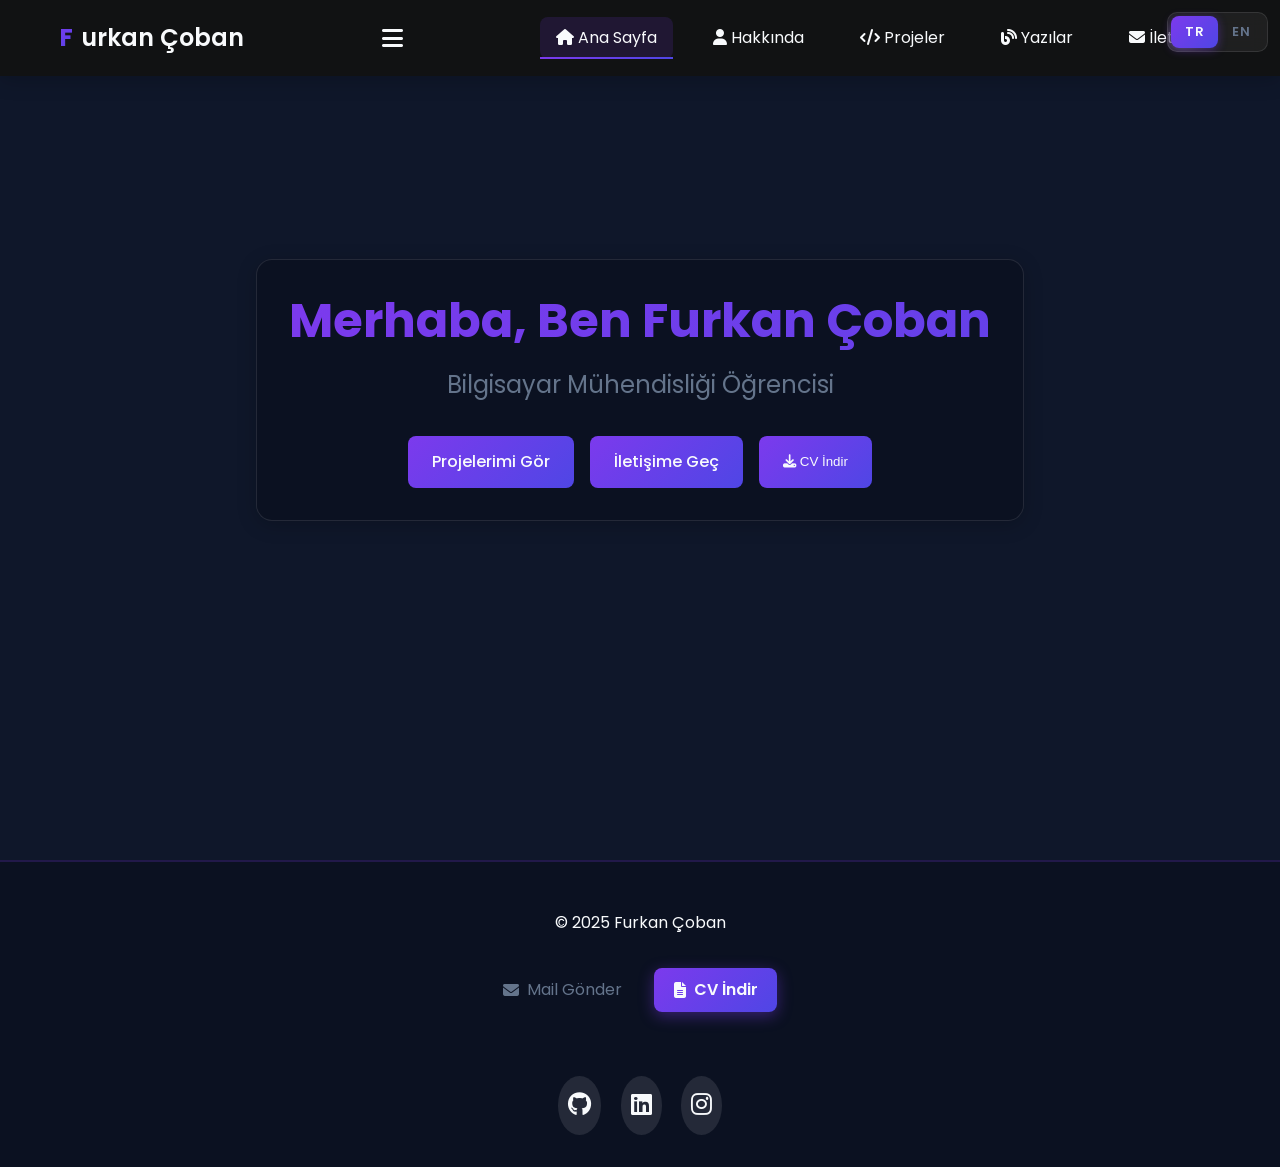
==== commit 243756f1: "cv download button no response fixed" ====
--- a/index.html
+++ b/index.html
@@ -1,90 +1 @@
-<!DOCTYPE html>
-<html lang="tr">
-<head>
-    <meta charset="UTF-8">
-    <meta name="viewport" content="width=device-width, initial-scale=1.0, maximum-scale=5.0, user-scalable=yes, viewport-fit=cover">
-    <meta name="description" content="Furkan Çoban - Bilgisayar Mühendisliği Öğrencisi">
-    <meta name="theme-color" content="#7C3AED">
-    <meta name="mobile-web-app-capable" content="yes">
-    <meta name="apple-mobile-web-app-capable" content="yes">
-    <meta name="apple-mobile-web-app-status-bar-style" content="black-translucent">
-    <title>Ana Sayfa | Furkan Çoban</title>
-    <link href="https://fonts.googleapis.com/css2?family=Poppins:wght@300;400;600&display=swap" rel="stylesheet">
-    <link rel="stylesheet" href="https://cdnjs.cloudflare.com/ajax/libs/font-awesome/6.4.0/css/all.min.css">
-    <link rel="stylesheet" href="style.css?v=4.0">
-</head>
-<body>
-    <div class="lang-switcher" id="langSwitcher">
-        <button id="lang-tr" class="lang-btn active">TR</button>
-        <button id="lang-en" class="lang-btn">EN</button>
-    </div>
-
-    <nav class="navbar">
-        <div class="container">
-            <a href="index.html" class="logo">
-                <span class="highlight">F</span>urkan Çoban
-            </a>
-            <div class="menu-toggle">
-                <i class="fas fa-bars"></i>
-            </div>
-            <div class="nav-links">
-                <a href="index.html" class="active"><i class="fas fa-home"></i> <span data-i18n="nav.home">Ana Sayfa</span></a>
-                <a href="about.html"><i class="fas fa-user"></i> <span data-i18n="nav.about">Hakkında</span></a>
-                <a href="projects.html"><i class="fas fa-code"></i> <span data-i18n="nav.projects">Projeler</span></a>
-                <a href="blog.html"><i class="fas fa-blog"></i> <span data-i18n="nav.blog">Yazılar</span></a>
-                <a href="contact.html"><i class="fas fa-envelope"></i> <span data-i18n="nav.contact">İletişim</span></a>
-            </div>
-        </div>
-    </nav>
-
-    <main class="container">
-        <section class="hero-section">
-            <div class="card">
-                <h1 data-i18n="hero.greeting">Merhaba, Ben <span class="highlight">Furkan Çoban</span></h1>
-                <p class="subtitle" data-i18n="hero.subtitle">Bilgisayar Mühendisliği Öğrencisi</p>
-                <div class="hero-buttons">
-                    <a href="projects.html" class="btn" data-i18n="hero.projects">Projelerimi Gör</a>
-                    <a href="contact.html" class="btn" data-i18n="hero.contact">İletişime Geç</a>
-                    <button id="cvBtn" class="btn"><i class="fas fa-download"></i> <span data-i18n="footer.cv">CV İndir</span></button>
-                </div>
-            </div>
-        </section>
-
-        
-    </main>
-
-    <footer>
-        <div class="container">
-            <div class="footer-content">
-                <p>© 2025 Furkan Çoban</p>
-                <div class="footer-links">
-                    <a href="mailto:furkancobanbusiness@gmail.com"><i class="fas fa-envelope"></i> <span data-i18n="footer.mail">Mail Gönder</span></a>
-                    <a href="#" id="cvBtn"><i class="fas fa-file-alt"></i> <span data-i18n="footer.cv">CV İndir</span></a>
-                </div>
-                <div class="social-links">
-                    <a href="https://github.com/ssshepardxxx" target="_blank"><i class="fab fa-github"></i></a>
-                    <a href="https://linkedin.com/in/furkancoban1337" target="_blank"><i class="fab fa-linkedin"></i></a>
-                    <a href="https://instagram.com/cofurkan" target="_blank"><i class="fab fa-instagram"></i></a>
-                </div>
-            </div>
-        </div>
-    </footer>
-
-    <!-- CV Modal -->
-    <div id="cvModal" class="cv-modal">
-        <div class="cv-modal-content">
-            <span class="cv-modal-close">&times;</span>
-            <div class="cv-preview">
-                <iframe src="assets/LatestCV_FurkanCoban.pdf" class="cv-pdf"></iframe>
-            </div>
-            <div class="cv-actions">
-                <a id="cvDownloadBtn" href="assets/LatestCV_FurkanCoban.pdf" download="Furkan_Coban_CV.pdf" class="btn"><i class="fas fa-download"></i> <span data-i18n="cv.download">İndir</span></a>
-                <button id="cvCloseBtn" class="btn btn-secondary"><i class="fas fa-times"></i> <span data-i18n="cv.close">Kapat</span></button>
-            </div>
-        </div>
-    </div>
-
-    <script src="js/lang.js"></script>
-    <script src="js/main.js"></script>
-</body>
-</html>
+﻿<!DOCTYPE html><html lang="tr"><head>    <meta charset="UTF-8">    <meta name="viewport" content="width=device-width, initial-scale=1.0, maximum-scale=5.0, user-scalable=yes, viewport-fit=cover">    <meta name="description" content="Furkan Çoban - Bilgisayar Mühendisliği Öğrencisi">    <meta name="theme-color" content="#7C3AED">    <meta name="mobile-web-app-capable" content="yes">    <meta name="apple-mobile-web-app-capable" content="yes">    <meta name="apple-mobile-web-app-status-bar-style" content="black-translucent">    <title>Ana Sayfa | Furkan Çoban</title>    <link href="https://fonts.googleapis.com/css2?family=Poppins:wght@300;400;600&display=swap" rel="stylesheet">    <link rel="stylesheet" href="https://cdnjs.cloudflare.com/ajax/libs/font-awesome/6.4.0/css/all.min.css">    <link rel="stylesheet" href="style.css?v=4.0"></head><body>    <div class="lang-switcher" id="langSwitcher">        <button id="lang-tr" class="lang-btn active">TR</button>        <button id="lang-en" class="lang-btn">EN</button>    </div>    <nav class="navbar">        <div class="container">            <a href="index.html" class="logo">                <span class="highlight">F</span>urkan Çoban            </a>            <div class="menu-toggle">                <i class="fas fa-bars"></i>            </div>            <div class="nav-links">                <a href="index.html" class="active"><i class="fas fa-home"></i> <span data-i18n="nav.home">Ana Sayfa</span></a>                <a href="about.html"><i class="fas fa-user"></i> <span data-i18n="nav.about">Hakkında</span></a>                <a href="projects.html"><i class="fas fa-code"></i> <span data-i18n="nav.projects">Projeler</span></a>                <a href="blog.html"><i class="fas fa-blog"></i> <span data-i18n="nav.blog">Yazılar</span></a>                <a href="contact.html"><i class="fas fa-envelope"></i> <span data-i18n="nav.contact">İletişim</span></a>            </div>        </div>    </nav>    <main class="container">        <section class="hero-section">            <div class="card">                <h1 data-i18n="hero.greeting">Merhaba, Ben <span class="highlight">Furkan Çoban</span></h1>                <p class="subtitle" data-i18n="hero.subtitle">Bilgisayar Mühendisliği Öğrencisi</p>                <div class="hero-buttons">                    <a href="projects.html" class="btn" data-i18n="hero.projects">Projelerimi Gör</a>                    <a href="contact.html" class="btn" data-i18n="hero.contact">İletişime Geç</a>                    <button id="heroCvBtn" class="btn"><i class="fas fa-download"></i> <span data-i18n="footer.cv">CV İndir</span></button>                </div>            </div>        </section>            </main>    <footer>        <div class="container">            <div class="footer-content">                <p>© 2025 Furkan Çoban</p>                <div class="footer-links">                    <a href="mailto:furkancobanbusiness@gmail.com"><i class="fas fa-envelope"></i> <span data-i18n="footer.mail">Mail Gönder</span></a>                    <a href="#" id="cvBtn"><i class="fas fa-file-alt"></i> <span data-i18n="footer.cv">CV İndir</span></a>                </div>                <div class="social-links">                    <a href="https://github.com/ssshepardxxx" target="_blank"><i class="fab fa-github"></i></a>                    <a href="https://linkedin.com/in/furkancoban1337" target="_blank"><i class="fab fa-linkedin"></i></a>                    <a href="https://instagram.com/cofurkan" target="_blank"><i class="fab fa-instagram"></i></a>                </div>            </div>        </div>    </footer>    <!-- CV Modal -->    <div id="cvModal" class="cv-modal">        <div class="cv-modal-content">            <span class="cv-modal-close">&times;</span>            <div class="cv-preview">                <iframe src="assets/LatestCV_FurkanCoban.pdf" class="cv-pdf"></iframe>            </div>            <div class="cv-actions">                <a id="cvDownloadBtn" href="assets/LatestCV_FurkanCoban.pdf" download="Furkan_Coban_CV.pdf" class="btn"><i class="fas fa-download"></i> <span data-i18n="cv.download">İndir</span></a>                <button id="cvCloseBtn" class="btn btn-secondary"><i class="fas fa-times"></i> <span data-i18n="cv.close">Kapat</span></button>            </div>        </div>    </div>    <script src="js/lang.js"></script>    <script src="js/main.js"></script></body></html>
--- a/style.css
+++ b/style.css
@@ -1,1494 +1 @@
-:root {
-    --primary: #7C3AED;
-    --secondary: #4F46E5;
-    --accent: #7c4dff;
-    --dark: #0F172A;
-    --darker: #0B1121;
-    --light: #F8FAFC;
-    --gray: #64748B;
-    --gradient: linear-gradient(135deg, var(--primary), var(--secondary));
-    --transition: all 0.3s cubic-bezier(0.4, 0, 0.2, 1);
-    --shadow: 0 4px 20px rgba(0, 0, 0, 0.2);
-}
-
-/* Global Styles */
-* {
-    margin: 0;
-    padding: 0;
-    box-sizing: border-box;
-}
-
-body {
-    font-family: 'Poppins', sans-serif;
-    background-color: var(--dark);
-    color: var(--light);
-    line-height: 1.6;
-    overflow-x: hidden;
-}
-
-main {
-    padding-top: 120px;
-    min-height: calc(100vh - 120px);
-}
-
-.container {
-    max-width: 1200px;
-    margin: 0 auto;
-    padding: 0 20px;
-    position: relative;
-}
-
-/* Enhanced Navbar Styles */
-.navbar {
-    background: rgba(18, 18, 18, 0.95);
-    backdrop-filter: blur(10px);
-    padding: 0.8rem 0;
-    position: fixed;
-    width: 100%;
-    top: 0;
-    z-index: 999;
-    box-shadow: var(--shadow);
-    height: auto;
-    display: flex;
-    align-items: center;
-    min-height: 70px;
-}
-
-.navbar .container {
-    display: flex;
-    justify-content: space-between;
-    align-items: center;
-    width: 100%;
-}
-
-.logo {
-    font-size: 1.5rem;
-    font-weight: 600;
-    color: var(--light);
-    text-decoration: none;
-    display: flex;
-    align-items: center;
-    gap: 0.5rem;
-    white-space: nowrap;
-    flex-shrink: 0;
-    min-width: 150px;
-}
-
-.logo .highlight {
-    background: var(--gradient);
-    -webkit-background-clip: text;
-    -webkit-text-fill-color: transparent;
-    font-weight: 700;
-}
-
-.menu-toggle {
-    display: none;
-    font-size: 1.5rem;
-    cursor: pointer;
-    color: var(--light);
-    transition: var(--transition);
-    background: none;
-    border: none;
-    padding: 0.5rem;
-    min-width: 50px;
-    min-height: 50px;
-    display: flex;
-    align-items: center;
-    justify-content: center;
-    flex-shrink: 0;
-    z-index: 1000;
-}
-
-.nav-links {
-    display: flex;
-    gap: 1.5rem;
-}
-
-.nav-links a {
-    color: var(--light);
-    text-decoration: none;
-    padding: 0.5rem 1rem;
-    border-radius: 8px;
-    transition: var(--transition);
-    position: relative;
-}
-
-.nav-links a::after {
-    content: '';
-    position: absolute;
-    bottom: 0;
-    left: 0;
-    width: 0;
-    height: 2px;
-    background: var(--gradient);
-    transition: var(--transition);
-}
-
-.nav-links a:hover::after,
-.nav-links a.active::after {
-    width: 100%;
-}
-
-/* Enhanced Profile Section */
-.profile-section {
-    display: grid;
-    grid-template-columns: 300px 1fr;
-    gap: 2rem;
-    margin: 2rem 0 3rem;
-    align-items: start;
-    padding-top: 2rem;
-}
-
-.profile-info {
-    display: flex;
-    flex-direction: column;
-    gap: 2rem;
-}
-
-.profile-info h1 {
-    font-size: 2.5rem;
-    margin-bottom: 0;
-}
-
-.bio {
-    display: flex;
-    flex-direction: column;
-    gap: 1rem;
-}
-
-.bio p {
-    color: var(--gray);
-    line-height: 1.8;
-}
-
-.skills {
-    display: flex;
-    flex-direction: column;
-    gap: 1rem;
-}
-
-.skills h2 {
-    font-size: 1.5rem;
-    margin-bottom: 0;
-}
-
-.profile-image {
-    position: relative;
-    text-align: center;
-    display: flex;
-    justify-content: center;
-    align-items: center;
-}
-
-.profile-image img {
-    width: 250px;
-    height: 250px;
-    border-radius: 50%;
-    object-fit: cover;
-    border: 8px solid;
-    border-color: var(--primary);
-    box-shadow: 
-        0 0 0 3px var(--darker),
-        0 0 0 8px var(--secondary),
-        0 0 40px rgba(124, 58, 237, 0.6),
-        inset 0 0 20px rgba(124, 58, 237, 0.15);
-    transition: var(--transition);
-    position: relative;
-    z-index: 1;
-}
-
-.profile-image::before {
-    content: '';
-    position: absolute;
-    width: 290px;
-    height: 290px;
-    border-radius: 50%;
-    background: radial-gradient(circle, var(--primary) 0%, transparent 70%);
-    opacity: 0.1;
-    animation: pulse 3s ease-in-out infinite;
-    z-index: 0;
-}
-
-@keyframes pulse {
-    0%, 100% {
-        transform: scale(1);
-        opacity: 0.1;
-    }
-    50% {
-        transform: scale(1.08);
-        opacity: 0.2;
-    }
-}
-
-.profile-image img:hover {
-    transform: scale(1.08);
-    filter: brightness(1.15);
-    box-shadow: 
-        0 0 0 3px var(--darker),
-        0 0 0 8px var(--secondary),
-        0 0 60px rgba(124, 58, 237, 0.8),
-        inset 0 0 20px rgba(124, 58, 237, 0.25);
-}
-
-.card {
-    background: var(--darker);
-    padding: 2rem;
-    border-radius: 16px;
-    box-shadow: var(--shadow);
-    transition: var(--transition);
-    border: 1px solid rgba(255, 255, 255, 0.1);
-}
-
-.card:hover {
-    transform: translateY(-5px);
-}
-
-/* Enhanced Skill Tags */
-.skill-tags {
-    display: flex;
-    flex-wrap: wrap;
-    gap: 0.8rem;
-    margin-top: 1rem;
-}
-
-.tag {
-    background: var(--gradient);
-    padding: 0.6rem 1.2rem;
-    border-radius: 25px;
-    font-size: 0.9rem;
-    font-weight: 500;
-    letter-spacing: 0.5px;
-    transition: var(--transition);
-}
-
-.tag:hover {
-    transform: translateY(-2px);
-    box-shadow: var(--shadow);
-}
-
-/* Enhanced Social Links */
-.social-links {
-    display: flex;
-    gap: 1.2rem;
-    margin-top: 2rem;
-}
-
-.social-links a {
-    color: var(--light);
-    font-size: 1.5rem;
-    transition: var(--transition);
-    padding: 0.5rem;
-    border-radius: 50%;
-    background: rgba(255, 255, 255, 0.1);
-}
-
-.social-links a:hover {
-    background: var(--gradient);
-    transform: translateY(-3px) rotate(8deg);
-}
-
-/* Enhanced Footer */
-footer {
-    background: var(--darker);
-    padding: 3rem 0 2rem;
-    margin-top: 5rem;
-    border-top: 1px solid rgba(255, 255, 255, 0.1);
-}
-
-.footer-content {
-    display: flex;
-    flex-direction: column;
-    align-items: center;
-    gap: 2rem;
-    text-align: center;
-}
-
-.footer-links {
-    display: flex;
-    gap: 2rem;
-    flex-wrap: wrap;
-    justify-content: center;
-}
-
-.footer-links a {
-    color: var(--gray);
-    text-decoration: none;
-    transition: var(--transition);
-    display: flex;
-    align-items: center;
-    gap: 0.5rem;
-}
-
-.footer-links a:hover {
-    color: var(--primary);
-}
-
-/* CV Download Button Enhancement */
-#cvBtn {
-    background: var(--gradient);
-    color: var(--light) !important;
-    padding: 0.6rem 1.2rem;
-    border-radius: 8px;
-    transition: var(--transition);
-    display: inline-flex;
-    align-items: center;
-    gap: 0.5rem;
-    font-weight: 600;
-    box-shadow: 0 4px 15px rgba(124, 58, 237, 0.4);
-}
-
-#cvBtn:hover {
-    box-shadow: 0 6px 25px rgba(124, 58, 237, 0.6);
-    transform: translateY(-2px);
-}
-
-#cvBtn i {
-    font-size: 1rem;
-}
-
-#cvDownloadBtn {
-    background: var(--gradient);
-    transition: var(--transition);
-}
-
-#cvDownloadBtn:hover {
-    transform: scale(1.05) translateY(-2px);
-    box-shadow: 0 0 30px rgba(124, 58, 237, 0.6);
-}
-
-/* Enhanced Responsive Design */
-@media (max-width: 768px) {
-    .navbar {
-        padding: 0.5rem 0;
-        min-height: 60px;
-        height: auto;
-        z-index: 999;
-    }
-
-    .navbar .container {
-        padding: 0 12px;
-    }
-
-    main {
-        padding-top: 75px;
-    }
-
-    .logo {
-        font-size: 1.2rem;
-        white-space: nowrap;
-        flex-shrink: 0;
-        min-width: auto;
-    }
-
-    .menu-toggle {
-        display: flex !important;
-        font-size: 1.3rem;
-        cursor: pointer;
-        color: var(--light);
-        transition: var(--transition);
-        z-index: 1000;
-        background: none;
-        border: none;
-        padding: 0.4rem;
-        min-width: 44px;
-        min-height: 44px;
-        align-items: center;
-        justify-content: center;
-        flex-shrink: 0;
-    }
-
-    .menu-toggle:hover {
-        color: var(--primary);
-    }
-
-    .menu-toggle:active {
-        transform: scale(0.95);
-    }
-
-    .nav-links {
-        display: none !important;
-        position: fixed;
-        top: 60px;
-        left: 0;
-        right: 0;
-        bottom: 0;
-        background: rgba(11, 17, 33, 0.98);
-        backdrop-filter: blur(10px);
-        flex-direction: column;
-        justify-content: flex-start;
-        align-items: stretch;
-        padding: 0;
-        gap: 0;
-        z-index: 1000;
-        overflow-y: auto;
-        margin: 0;
-        width: 100%;
-        height: auto;
-        min-height: calc(100vh - 60px);
-    }
-
-    .nav-links.active {
-        display: flex !important;
-        animation: slideDown 0.3s ease-out;
-    }
-
-    @keyframes slideDown {
-        from {
-            opacity: 0;
-            transform: translateY(-20px);
-        }
-        to {
-            opacity: 1;
-            transform: translateY(0);
-        }
-    }
-
-    .nav-links a {
-        font-size: 1rem;
-        padding: 1rem 1.5rem;
-        width: 100%;
-        text-align: left;
-        border-bottom: 1px solid rgba(255, 255, 255, 0.05);
-        min-height: 48px;
-        display: flex;
-        align-items: center;
-        gap: 1rem;
-        color: var(--light);
-        text-decoration: none;
-        transition: var(--transition);
-        border-left: 4px solid transparent;
-    }
-
-    .nav-links a::after {
-        display: none !important;
-    }
-
-    .nav-links a:hover {
-        background: rgba(124, 58, 237, 0.15);
-        color: var(--light);
-        border-left-color: var(--primary);
-        padding-left: calc(1.5rem - 4px);
-    }
-
-    .nav-links a.active {
-        background: rgba(124, 58, 237, 0.2);
-        color: var(--light);
-        border-left-color: var(--primary);
-        padding-left: calc(1.5rem - 4px);
-    }
-
-    .profile-section {
-        grid-template-columns: 1fr;
-        margin-top: 1rem;
-        gap: 1.5rem;
-    }
-
-    .profile-image {
-        display: flex;
-        justify-content: center;
-        order: -1;
-    }
-
-    .profile-image img {
-        width: 180px;
-        height: 180px;
-        border-width: 6px;
-    }
-
-    .profile-image::before {
-        width: 210px;
-        height: 210px;
-    }
-
-    .hero-section {
-        min-height: auto;
-        padding: 1.5rem 0;
-    }
-
-    .hero-section .card {
-        padding: 1.5rem;
-    }
-
-    .hero-section h1 {
-        font-size: 2rem;
-        line-height: 1.3;
-    }
-
-    .hero-section .subtitle {
-        font-size: 1rem;
-    }
-
-    .hero-buttons {
-        flex-direction: column;
-        gap: 0.8rem;
-    }
-
-    .btn {
-        width: 100%;
-        padding: 0.8rem 1.2rem;
-        font-size: 0.95rem;
-        min-height: 44px;
-        display: flex;
-        align-items: center;
-        justify-content: center;
-        gap: 0.5rem;
-        border: none;
-        cursor: pointer;
-        text-decoration: none;
-    }
-
-    .btn:active {
-        transform: scale(0.98);
-    }
-
-    .projects-grid {
-        grid-template-columns: 1fr;
-        gap: 1.5rem;
-    }
-    
-    .project-links {
-        flex-direction: column;
-        gap: 0.8rem;
-    }
-
-    .project-links .btn {
-        min-width: auto;
-        flex: none;
-    }
-
-    .contact-info {
-        gap: 1rem;
-    }
-    
-    .contact-item {
-        flex-direction: column;
-        text-align: center;
-        padding: 1.2rem;
-        min-height: 100px;
-        justify-content: center;
-    }
-
-    .contact-item i {
-        font-size: 1.8rem;
-    }
-
-    .blog-section {
-        margin-top: 0;
-        padding: 1.5rem;
-    }
-
-    .blog-section h1 {
-        font-size: 1.8rem;
-        margin-bottom: 0.8rem;
-    }
-    
-    .blog-card {
-        padding: 1.2rem;
-    }
-    
-    .blog-card h2 {
-        font-size: 1.2rem;
-        margin-bottom: 0.8rem;
-    }
-
-    .blog-meta {
-        font-size: 0.85rem;
-    }
-
-    .project-header {
-        flex-direction: column;
-        align-items: flex-start;
-        gap: 0.5rem;
-    }
-
-    .project-header h3 {
-        font-size: 1.1rem;
-    }
-
-    .skill-tags {
-        gap: 0.6rem;
-    }
-
-    .tag {
-        padding: 0.5rem 0.9rem;
-        font-size: 0.8rem;
-    }
-
-    .card {
-        padding: 1.2rem;
-    }
-
-    .container {
-        padding: 0 15px;
-    }
-}
-
-/* CV Modal Styles */
-.cv-modal {
-    display: none;
-    position: fixed;
-    z-index: 2000;
-    left: 0;
-    top: 0;
-    width: 100%;
-    height: 100%;
-    background-color: rgba(0, 0, 0, 0.8);
-    animation: fadeIn 0.3s ease-out;
-}
-
-.cv-modal-content {
-    background-color: var(--darker);
-    margin: auto;
-    padding: 2rem;
-    border-radius: 16px;
-    box-shadow: 0 20px 60px rgba(0, 0, 0, 0.5);
-    max-width: 900px;
-    width: 90%;
-    max-height: 90vh;
-    overflow: auto;
-    position: absolute;
-    top: 50%;
-    left: 50%;
-    transform: translate(-50%, -50%);
-    border: 2px solid var(--primary);
-}
-
-.cv-modal-close {
-    color: var(--light);
-    font-size: 2rem;
-    font-weight: bold;
-    float: right;
-    cursor: pointer;
-    transition: var(--transition);
-    padding: 0.5rem;
-    min-width: 44px;
-    min-height: 44px;
-    display: flex;
-    align-items: center;
-    justify-content: center;
-}
-
-.cv-modal-close:hover {
-    color: var(--primary);
-}
-
-.cv-preview {
-    margin-bottom: 2rem;
-    text-align: center;
-    height: 600px;
-    display: flex;
-    align-items: center;
-    justify-content: center;
-}
-
-.cv-image {
-    max-width: 100%;
-    height: auto;
-    border-radius: 8px;
-    box-shadow: 0 10px 30px rgba(124, 58, 237, 0.3);
-}
-
-.cv-pdf {
-    width: 100%;
-    height: 100%;
-    border: none;
-    border-radius: 8px;
-    box-shadow: 0 10px 30px rgba(124, 58, 237, 0.3);
-}
-
-.cv-actions {
-    display: flex;
-    gap: 1rem;
-    justify-content: center;
-    flex-wrap: wrap;
-}
-
-.btn-secondary {
-    background: rgba(255, 255, 255, 0.1);
-}
-
-.btn-secondary:hover {
-    background: rgba(255, 255, 255, 0.2);
-}
-
-@media (max-width: 768px) {
-    .cv-modal-content {
-        width: 95%;
-        padding: 1.2rem;
-        max-height: 85vh;
-    }
-    
-    .cv-modal-close {
-        font-size: 1.5rem;
-        min-width: 40px;
-        min-height: 40px;
-    }
-    
-    .cv-actions {
-        flex-direction: column;
-    }
-    
-    .cv-actions .btn {
-        width: 100%;
-    }
-
-    .cv-preview {
-        height: 400px;
-        margin-bottom: 1.5rem;
-    }
-}
-
-/* Extra Small Devices (Below 480px) */
-@media (max-width: 480px) {
-    .navbar {
-        min-height: 55px;
-        padding: 0.4rem 0;
-    }
-
-    .navbar .container {
-        padding: 0 10px;
-    }
-
-    main {
-        padding-top: 65px;
-    }
-
-    .logo {
-        font-size: 1rem;
-    }
-
-    .menu-toggle {
-        font-size: 1.2rem;
-        min-width: 40px;
-        min-height: 40px;
-        padding: 0.3rem;
-    }
-
-    .nav-links {
-        top: 55px;
-    }
-
-    .nav-links a {
-        font-size: 0.95rem;
-        padding: 0.8rem 1.2rem;
-        min-height: 44px;
-    }
-
-    .hero-section h1 {
-        font-size: 1.6rem;
-        margin-bottom: 0.6rem;
-    }
-
-    .hero-section .subtitle {
-        font-size: 0.95rem;
-        margin-bottom: 1.2rem;
-    }
-
-    .hero-section .card {
-        padding: 1rem;
-    }
-
-    .container {
-        padding: 0 12px;
-    }
-
-    .profile-section {
-        gap: 1rem;
-    }
-
-    .profile-image img {
-        width: 150px;
-        height: 150px;
-        border-width: 5px;
-    }
-
-    .profile-image::before {
-        width: 180px;
-        height: 180px;
-    }
-
-    .projects-section h1,
-    .blog-section h1,
-    .contact-card h1 {
-        font-size: 1.6rem;
-    }
-
-    .section-desc {
-        font-size: 0.95rem;
-        margin-bottom: 1.2rem;
-    }
-
-    .blog-card {
-        padding: 1rem;
-    }
-
-    .blog-card h2 {
-        font-size: 1.1rem;
-    }
-
-    .contact-item {
-        padding: 1rem;
-        min-height: 80px;
-    }
-
-    .tag {
-        padding: 0.4rem 0.8rem;
-        font-size: 0.75rem;
-    }
-
-    .skill-tags {
-        gap: 0.4rem;
-    }
-
-    .btn {
-        padding: 0.7rem 1rem;
-        font-size: 0.9rem;
-        min-height: 40px;
-    }
-
-    .project-icon {
-        font-size: 1.2rem;
-    }
-
-    .social-links {
-        gap: 0.8rem;
-    }
-
-    .social-links a {
-        font-size: 1.3rem;
-        padding: 0.4rem;
-    }
-
-    .cv-modal-content {
-        width: 98%;
-        padding: 1rem;
-    }
-
-    .cv-preview {
-        height: 300px;
-        margin-bottom: 1rem;
-    }
-}
-
-/* Extra Small Devices (Below 480px) */
-@media (max-width: 480px) {
-    .navbar {
-        height: 55px;
-        padding: 0.5rem 0;
-    }
-
-    main {
-        padding-top: 70px;
-    }
-
-    .hero-section h1 {
-        font-size: 1.6rem;
-        margin-bottom: 0.8rem;
-    }
-
-    .hero-section .subtitle {
-        font-size: 0.95rem;
-        margin-bottom: 1.5rem;
-    }
-
-    .hero-section .card {
-        padding: 1rem;
-    }
-
-    .logo {
-        font-size: 1rem;
-    }
-
-    .container {
-        padding: 0 12px;
-    }
-
-    .profile-section {
-        gap: 1rem;
-    }
-
-    .profile-image img {
-        width: 150px;
-        height: 150px;
-        border-width: 5px;
-    }
-
-    .profile-image::before {
-        width: 180px;
-        height: 180px;
-    }
-
-    .projects-section h1,
-    .blog-section h1,
-    .contact-card h1 {
-        font-size: 1.6rem;
-    }
-
-    .section-desc {
-        font-size: 0.95rem;
-        margin-bottom: 1.5rem;
-    }
-
-    .blog-card {
-        padding: 1rem;
-    }
-
-    .blog-card h2 {
-        font-size: 1.1rem;
-    }
-
-    .contact-item {
-        padding: 1rem;
-        min-height: 80px;
-    }
-
-    .tag {
-        padding: 0.4rem 0.8rem;
-        font-size: 0.75rem;
-    }
-
-    .skill-tags {
-        gap: 0.4rem;
-    }
-
-    .nav-links {
-        padding: 70px 1rem 1.5rem;
-        gap: 0;
-    }
-
-    .nav-links a {
-        font-size: 1rem;
-        padding: 0.8rem;
-    }
-
-    .project-header {
-        margin-bottom: 0.3rem;
-    }
-
-    .project-header h3 {
-        font-size: 1rem;
-    }
-
-    .project-icon {
-        font-size: 1.2rem;
-    }
-
-    .social-links {
-        gap: 0.8rem;
-    }
-
-    .social-links a {
-        font-size: 1.3rem;
-        padding: 0.4rem;
-    }
-}
-
-@media (prefers-color-scheme: dark) {
-    :root {
-        --dark: #1a1a1a;
-        --darker: #121212;
-    }
-}
-
-/* Projects Page Styles */
-.hero-section {
-    display: flex;
-    align-items: center;
-    justify-content: center;
-    min-height: calc(100vh - 120px);
-    padding: 3rem 0;
-}
-
-.hero-section .card {
-    text-align: center;
-}
-
-.hero-section h1 {
-    font-size: 3rem;
-    margin-bottom: 1rem;
-    line-height: 1.2;
-}
-
-.hero-section .subtitle {
-    font-size: 1.5rem;
-    color: var(--gray);
-    margin-bottom: 2rem;
-}
-
-.hero-buttons {
-    display: flex;
-    gap: 1rem;
-    justify-content: center;
-    flex-wrap: wrap;
-}
-
-.btn {
-    display: inline-block;
-    padding: 0.8rem 1.5rem;
-    background: var(--gradient);
-    color: var(--light);
-    text-decoration: none;
-    border-radius: 8px;
-    transition: var(--transition);
-    border: none;
-    cursor: pointer;
-    font-weight: 500;
-}
-
-.btn:hover {
-    transform: translateY(-2px);
-    box-shadow: var(--shadow);
-}
-
-.featured-projects {
-    padding: 3rem 0;
-}
-
-.featured-projects h2 {
-    font-size: 2rem;
-    margin-bottom: 2rem;
-}
-
-.projects-section {
-    margin-top: 0;
-    padding-top: 2rem;
-}
-
-.projects-section h1 {
-    font-size: 2.5rem;
-    margin-bottom: 1rem;
-}
-
-.section-desc {
-    color: var(--gray);
-    margin-bottom: 2rem;
-    font-size: 1.1rem;
-}
-
-.projects-grid {
-    display: grid;
-    grid-template-columns: repeat(auto-fit, minmax(300px, 1fr));
-    gap: 2rem;
-    margin-top: 2rem;
-}
-
-.project-card {
-    display: flex;
-    flex-direction: column;
-    gap: 1rem;
-}
-
-.project-header {
-    display: flex;
-    align-items: center;
-    gap: 1rem;
-    margin-bottom: 0.5rem;
-}
-
-.project-header h3 {
-    font-size: 1.3rem;
-}
-
-.project-icon {
-    font-size: 1.5rem;
-    color: var(--primary);
-}
-
-.project-links {
-    display: flex;
-    gap: 1rem;
-    margin-top: auto;
-    flex-wrap: wrap;
-}
-
-.project-links .btn {
-    display: flex;
-    align-items: center;
-    gap: 0.5rem;
-    font-size: 0.9rem;
-    padding: 0.5rem 1rem;
-    background: rgba(255, 255, 255, 0.1);
-    border-radius: 5px;
-    text-decoration: none;
-    color: var(--light);
-    transition: var(--transition);
-    flex: 1;
-    justify-content: center;
-    min-width: 100px;
-}
-
-.project-links .btn:hover {
-    background: var(--gradient);
-    transform: translateY(-2px);
-}
-
-/* Contact Page Styles */
-.contact-section {
-    margin-top: 0;
-    display: flex;
-    justify-content: center;
-    padding: 3rem 0 2rem;
-}
-
-.contact-card {
-    max-width: 600px;
-    width: 100%;
-    text-align: center;
-}
-
-.contact-card h1 {
-    font-size: 2.5rem;
-    margin-bottom: 1rem;
-}
-
-.contact-info {
-    margin: 2rem 0;
-    display: flex;
-    flex-direction: column;
-    gap: 1.5rem;
-}
-
-.contact-item {
-    display: flex;
-    align-items: center;
-    gap: 1rem;
-    padding: 1.5rem;
-    background: rgba(255, 255, 255, 0.05);
-    border-radius: 8px;
-    transition: var(--transition);
-}
-
-.contact-item:hover {
-    background: rgba(255, 255, 255, 0.1);
-    transform: translateX(5px);
-}
-
-.contact-item i {
-    font-size: 1.5rem;
-    color: var(--primary);
-    min-width: 30px;
-}
-
-.contact-item a {
-    color: var(--light);
-    text-decoration: none;
-    transition: var(--transition);
-}
-
-.contact-item a:hover {
-    color: var(--primary);
-}
-
-@media (max-width: 768px) {
-    .contact-info {
-        gap: 1rem;
-    }
-    
-    .contact-item {
-        flex-direction: column;
-        text-align: center;
-        padding: 1.5rem;
-    }
-}
-
-/* Blog Page Styles */
-.blog-section {
-    margin-top: 0;
-    padding: 3rem 1rem 2rem;
-}
-
-.blog-section h1 {
-    font-size: 2.5rem;
-    margin-bottom: 1rem;
-    background: var(--gradient);
-    -webkit-background-clip: text;
-    background-clip: text;
-    -webkit-text-fill-color: transparent;
-}
-
-.blog-list {
-    display: flex;
-    flex-direction: column;
-    gap: 2rem;
-    margin-top: 2rem;
-    max-width: 800px;
-    margin-left: auto;
-    margin-right: auto;
-}
-
-.blog-card {
-    padding: 2rem;
-    background: var(--darker);
-    border-radius: 16px;
-    box-shadow: var(--shadow);
-    transition: var(--transition);
-    border: 1px solid rgba(255,255,255,0.07);
-}
-
-.blog-card:hover {
-    transform: translateY(-5px);
-    border-color: var(--primary);
-}
-
-.blog-card h2 {
-    font-size: 1.5rem;
-    margin-bottom: 1rem;
-    color: var(--light);
-}
-
-.blog-meta {
-    color: var(--gray);
-    font-size: 0.95rem;
-    margin-bottom: 1rem;
-    display: flex;
-    align-items: center;
-    gap: 0.5rem;
-}
-
-.blog-card p {
-    color: var(--gray);
-    margin-bottom: 1.5rem;
-    line-height: 1.6;
-}
-
-.blog-card .btn {
-    display: inline-block;
-    padding: 0.8rem 1.5rem;
-    background: var(--gradient);
-    color: var(--light);
-    text-decoration: none;
-    border-radius: 8px;
-    transition: var(--transition);
-}
-
-.blog-card .btn:hover {
-    transform: translateY(-2px);
-    box-shadow: var(--shadow);
-}
-
-/* Language Switcher */
-.lang-switcher {
-    position: fixed;
-    top: 12px;
-    right: 12px;
-    z-index: 1001;
-    display: flex;
-    align-items: center;
-    gap: 0;
-    background: rgba(255, 255, 255, 0.06);
-    border-radius: 10px;
-    padding: 3px;
-    border: 1px solid rgba(255, 255, 255, 0.1);
-    backdrop-filter: blur(8px);
-    pointer-events: auto;
-}
-
-.lang-btn {
-    background: none;
-    border: none;
-    color: var(--gray);
-    font-family: 'Poppins', sans-serif;
-    font-size: 0.8rem;
-    font-weight: 600;
-    padding: 6px 14px;
-    border-radius: 8px;
-    cursor: pointer;
-    transition: var(--transition);
-    letter-spacing: 0.5px;
-    min-height: 32px;
-    min-width: 40px;
-    display: flex;
-    align-items: center;
-    justify-content: center;
-}
-
-.lang-btn:hover {
-    color: var(--light);
-    background: rgba(255, 255, 255, 0.08);
-}
-
-.lang-btn.active {
-    background: var(--gradient);
-    color: var(--light);
-    box-shadow: 0 2px 10px rgba(124, 58, 237, 0.4);
-}
-
-@media (max-width: 768px) {
-    .lang-switcher {
-        top: 8px;
-        right: 60px;
-        z-index: 1001;
-        padding: 2px;
-    }
-
-    .lang-btn {
-        font-size: 0.7rem;
-        padding: 4px 8px;
-        min-height: 28px;
-        min-width: 36px;
-    }
-}
-
-/* Enhanced Animations & Effects */
-@keyframes shimmer {
-    0% {
-        background-position: -1000px 0;
-    }
-    100% {
-        background-position: 1000px 0;
-    }
-}
-
-@keyframes slideInUp {
-    from {
-        opacity: 0;
-        transform: translateY(20px);
-    }
-    to {
-        opacity: 1;
-        transform: translateY(0);
-    }
-}
-
-@keyframes float {
-    0%, 100% {
-        transform: translateY(0px);
-    }
-    50% {
-        transform: translateY(-10px);
-    }
-}
-
-.card {
-    animation: slideInUp 0.5s ease-out;
-}
-
-/* Enhanced Contact Section */
-.contact-section .card {
-    border: 2px solid rgba(124, 58, 237, 0.2);
-}
-
-.contact-section .card:hover {
-    border-color: var(--primary);
-    box-shadow: 0 0 40px rgba(124, 58, 237, 0.3);
-}
-
-.contact-item {
-    border: 1px solid rgba(124, 58, 237, 0.1);
-}
-
-.contact-item:hover {
-    border-color: var(--primary);
-    box-shadow: inset 0 0 15px rgba(124, 58, 237, 0.1);
-}
-
-/* Enhanced Social Links */
-.social-links a {
-    border: 2px solid transparent;
-    transition: var(--transition);
-}
-
-.social-links a:hover {
-    border-color: var(--primary);
-    box-shadow: 0 0 20px rgba(124, 58, 237, 0.5);
-}
-
-/* Enhanced Skills Section */
-.skill-tags {
-    animation: slideInUp 0.6s ease-out;
-}
-
-.tag {
-    border: 1px solid rgba(124, 58, 237, 0.3);
-    position: relative;
-    overflow: hidden;
-}
-
-.tag::before {
-    content: '';
-    position: absolute;
-    top: 0;
-    left: -100%;
-    width: 100%;
-    height: 100%;
-    background: rgba(255, 255, 255, 0.1);
-    transition: left 0.3s ease;
-}
-
-.tag:hover::before {
-    left: 100%;
-}
-
-/* Button Enhancements */
-.btn {
-    position: relative;
-    overflow: hidden;
-}
-
-.btn::before {
-    content: '';
-    position: absolute;
-    top: 0;
-    left: -100%;
-    width: 100%;
-    height: 100%;
-    background: rgba(255, 255, 255, 0.2);
-    transition: left 0.3s ease;
-}
-
-.btn:hover::before {
-    left: 100%;
-}
-
-/* Profile Image Enhanced */
-.profile-image img {
-    animation: float 3s ease-in-out infinite;
-}
-
-/* Project Card Enhancements */
-.project-card {
-    border: 1px solid rgba(124, 58, 237, 0.1);
-    transition: var(--transition);
-}
-
-.project-card:hover {
-    border-color: var(--primary);
-}
-
-.project-icon {
-    animation: float 2s ease-in-out infinite;
-}
-
-/* Blog Card Enhancements */
-.blog-card {
-    border: 2px solid rgba(124, 58, 237, 0.1);
-}
-
-.blog-card:hover {
-    border-color: var(--primary);
-    box-shadow: 0 0 30px rgba(124, 58, 237, 0.3);
-}
-
-/* Gradient Text Effects */
-.hero-section h1 {
-    background: var(--gradient);
-    -webkit-background-clip: text;
-    background-clip: text;
-    -webkit-text-fill-color: transparent;
-    background-size: 200% auto;
-}
-
-/* Navbar Active Link Enhancement */
-.nav-links a.active {
-    background: rgba(124, 58, 237, 0.15);
-    border-radius: 8px;
-}
-
-/* Footer Enhancement */
-footer {
-    border-top: 2px solid rgba(124, 58, 237, 0.2);
-}
-
-footer:hover {
-    border-top-color: var(--primary);
-}
+﻿:root {    --primary: #7C3AED;    --secondary: #4F46E5;    --accent: #7c4dff;    --dark: #0F172A;    --darker: #0B1121;    --light: #F8FAFC;    --gray: #64748B;    --gradient: linear-gradient(135deg, var(--primary), var(--secondary));    --transition: all 0.3s cubic-bezier(0.4, 0, 0.2, 1);    --shadow: 0 4px 20px rgba(0, 0, 0, 0.2);}/* Global Styles */* {    margin: 0;    padding: 0;    box-sizing: border-box;}body {    font-family: 'Poppins', sans-serif;    background-color: var(--dark);    color: var(--light);    line-height: 1.6;    overflow-x: hidden;}main {    padding-top: 120px;    min-height: calc(100vh - 120px);}.container {    max-width: 1200px;    margin: 0 auto;    padding: 0 20px;    position: relative;}/* Enhanced Navbar Styles */.navbar {    background: rgba(18, 18, 18, 0.95);    backdrop-filter: blur(10px);    padding: 0.8rem 0;    position: fixed;    width: 100%;    top: 0;    z-index: 999;    box-shadow: var(--shadow);    height: auto;    display: flex;    align-items: center;    min-height: 70px;}.navbar .container {    display: flex;    justify-content: space-between;    align-items: center;    width: 100%;}.logo {    font-size: 1.5rem;    font-weight: 600;    color: var(--light);    text-decoration: none;    display: flex;    align-items: center;    gap: 0.5rem;    white-space: nowrap;    flex-shrink: 0;    min-width: 150px;}.logo .highlight {    background: var(--gradient);    -webkit-background-clip: text;    -webkit-text-fill-color: transparent;    font-weight: 700;}.menu-toggle {    display: none;    font-size: 1.5rem;    cursor: pointer;    color: var(--light);    transition: var(--transition);    background: none;    border: none;    padding: 0.5rem;    min-width: 50px;    min-height: 50px;    display: flex;    align-items: center;    justify-content: center;    flex-shrink: 0;    z-index: 1000;}.nav-links {    display: flex;    gap: 1.5rem;}.nav-links a {    color: var(--light);    text-decoration: none;    padding: 0.5rem 1rem;    border-radius: 8px;    transition: var(--transition);    position: relative;}.nav-links a::after {    content: '';    position: absolute;    bottom: 0;    left: 0;    width: 0;    height: 2px;    background: var(--gradient);    transition: var(--transition);}.nav-links a:hover::after,.nav-links a.active::after {    width: 100%;}/* Enhanced Profile Section */.profile-section {    display: grid;    grid-template-columns: 300px 1fr;    gap: 2rem;    margin: 2rem 0 3rem;    align-items: start;    padding-top: 2rem;}.profile-info {    display: flex;    flex-direction: column;    gap: 2rem;}.profile-info h1 {    font-size: 2.5rem;    margin-bottom: 0;}.bio {    display: flex;    flex-direction: column;    gap: 1rem;}.bio p {    color: var(--gray);    line-height: 1.8;}.skills {    display: flex;    flex-direction: column;    gap: 1rem;}.skills h2 {    font-size: 1.5rem;    margin-bottom: 0;}.profile-image {    position: relative;    text-align: center;    display: flex;    justify-content: center;    align-items: center;}.profile-image img {    width: 250px;    height: 250px;    border-radius: 50%;    object-fit: cover;    border: 8px solid;    border-color: var(--primary);    box-shadow:         0 0 0 3px var(--darker),        0 0 0 8px var(--secondary),        0 0 40px rgba(124, 58, 237, 0.6),        inset 0 0 20px rgba(124, 58, 237, 0.15);    transition: var(--transition);    position: relative;    z-index: 1;}.profile-image::before {    content: '';    position: absolute;    width: 290px;    height: 290px;    border-radius: 50%;    background: radial-gradient(circle, var(--primary) 0%, transparent 70%);    opacity: 0.1;    animation: pulse 3s ease-in-out infinite;    z-index: 0;}@keyframes pulse {    0%, 100% {        transform: scale(1);        opacity: 0.1;    }    50% {        transform: scale(1.08);        opacity: 0.2;    }}.profile-image img:hover {    transform: scale(1.08);    filter: brightness(1.15);    box-shadow:         0 0 0 3px var(--darker),        0 0 0 8px var(--secondary),        0 0 60px rgba(124, 58, 237, 0.8),        inset 0 0 20px rgba(124, 58, 237, 0.25);}.card {    background: var(--darker);    padding: 2rem;    border-radius: 16px;    box-shadow: var(--shadow);    transition: var(--transition);    border: 1px solid rgba(255, 255, 255, 0.1);}.card:hover {    transform: translateY(-5px);}/* Enhanced Skill Tags */.skill-tags {    display: flex;    flex-wrap: wrap;    gap: 0.8rem;    margin-top: 1rem;}.tag {    background: var(--gradient);    padding: 0.6rem 1.2rem;    border-radius: 25px;    font-size: 0.9rem;    font-weight: 500;    letter-spacing: 0.5px;    transition: var(--transition);}.tag:hover {    transform: translateY(-2px);    box-shadow: var(--shadow);}/* Enhanced Social Links */.social-links {    display: flex;    gap: 1.2rem;    margin-top: 2rem;}.social-links a {    color: var(--light);    font-size: 1.5rem;    transition: var(--transition);    padding: 0.5rem;    border-radius: 50%;    background: rgba(255, 255, 255, 0.1);}.social-links a:hover {    background: var(--gradient);    transform: translateY(-3px) rotate(8deg);}/* Enhanced Footer */footer {    background: var(--darker);    padding: 3rem 0 2rem;    margin-top: 5rem;    border-top: 1px solid rgba(255, 255, 255, 0.1);}.footer-content {    display: flex;    flex-direction: column;    align-items: center;    gap: 2rem;    text-align: center;}.footer-links {    display: flex;    gap: 2rem;    flex-wrap: wrap;    justify-content: center;}.footer-links a {    color: var(--gray);    text-decoration: none;    transition: var(--transition);    display: flex;    align-items: center;    gap: 0.5rem;}.footer-links a:hover {    color: var(--primary);}/* CV Download Button Enhancement */#cvBtn {    background: var(--gradient);    color: var(--light) !important;    padding: 0.6rem 1.2rem;    border-radius: 8px;    transition: var(--transition);    display: inline-flex;    align-items: center;    gap: 0.5rem;    font-weight: 600;    box-shadow: 0 4px 15px rgba(124, 58, 237, 0.4);}#cvBtn:hover {    box-shadow: 0 6px 25px rgba(124, 58, 237, 0.6);    transform: translateY(-2px);}#cvBtn i {    font-size: 1rem;}#cvDownloadBtn {    background: var(--gradient);    transition: var(--transition);}#cvDownloadBtn:hover {    transform: scale(1.05) translateY(-2px);    box-shadow: 0 0 30px rgba(124, 58, 237, 0.6);}/* Enhanced Responsive Design */@media (max-width: 768px) {    .navbar {        padding: 0.5rem 0;        min-height: 60px;        height: auto;        z-index: 999;    }    .navbar .container {        padding: 0 12px;    }    main {        padding-top: 75px;    }    .logo {        font-size: 1.2rem;        white-space: nowrap;        flex-shrink: 0;        min-width: auto;    }    .menu-toggle {        display: flex !important;        font-size: 1.3rem;        cursor: pointer;        color: var(--light);        transition: var(--transition);        z-index: 1000;        background: none;        border: none;        padding: 0.4rem;        min-width: 44px;        min-height: 44px;        align-items: center;        justify-content: center;        flex-shrink: 0;    }    .menu-toggle:hover {        color: var(--primary);    }    .menu-toggle:active {        transform: scale(0.95);    }    .nav-links {        display: none !important;        position: fixed;        top: 60px;        left: 0;        right: 0;        bottom: 0;        background: rgba(11, 17, 33, 0.98);        backdrop-filter: blur(10px);        flex-direction: column;        justify-content: flex-start;        align-items: stretch;        padding: 0;        gap: 0;        z-index: 1000;        overflow-y: auto;        margin: 0;        width: 100%;        height: auto;        min-height: calc(100vh - 60px);    }    .nav-links.active {        display: flex !important;        animation: slideDown 0.3s ease-out;    }    @keyframes slideDown {        from {            opacity: 0;            transform: translateY(-20px);        }        to {            opacity: 1;            transform: translateY(0);        }    }    .nav-links a {        font-size: 1rem;        padding: 1rem 1.5rem;        width: 100%;        text-align: left;        border-bottom: 1px solid rgba(255, 255, 255, 0.05);        min-height: 48px;        display: flex;        align-items: center;        gap: 1rem;        color: var(--light);        text-decoration: none;        transition: var(--transition);        border-left: 4px solid transparent;    }    .nav-links a::after {        display: none !important;    }    .nav-links a:hover {        background: rgba(124, 58, 237, 0.15);        color: var(--light);        border-left-color: var(--primary);        padding-left: calc(1.5rem - 4px);    }    .nav-links a.active {        background: rgba(124, 58, 237, 0.2);        color: var(--light);        border-left-color: var(--primary);        padding-left: calc(1.5rem - 4px);    }    .profile-section {        grid-template-columns: 1fr;        margin-top: 1rem;        gap: 1.5rem;    }    .profile-image {        display: flex;        justify-content: center;        order: -1;    }    .profile-image img {        width: 180px;        height: 180px;        border-width: 6px;    }    .profile-image::before {        width: 210px;        height: 210px;    }    .hero-section {        min-height: auto;        padding: 1.5rem 0;    }    .hero-section .card {        padding: 1.5rem;    }    .hero-section h1 {        font-size: 2rem;        line-height: 1.3;    }    .hero-section .subtitle {        font-size: 1rem;    }    .hero-buttons {        flex-direction: column;        gap: 0.8rem;    }    .btn {        width: 100%;        padding: 0.8rem 1.2rem;        font-size: 0.95rem;        min-height: 44px;        display: flex;        align-items: center;        justify-content: center;        gap: 0.5rem;        border: none;        cursor: pointer;        text-decoration: none;    }    .btn:active {        transform: scale(0.98);    }    .projects-grid {        grid-template-columns: 1fr;        gap: 1.5rem;    }        .project-links {        flex-direction: column;        gap: 0.8rem;    }    .project-links .btn {        min-width: auto;        flex: none;    }    .contact-info {        gap: 1rem;    }        .contact-item {        flex-direction: column;        text-align: center;        padding: 1.2rem;        min-height: 100px;        justify-content: center;    }    .contact-item i {        font-size: 1.8rem;    }    .blog-section {        margin-top: 0;        padding: 1.5rem;    }    .blog-section h1 {        font-size: 1.8rem;        margin-bottom: 0.8rem;    }        .blog-card {        padding: 1.2rem;    }        .blog-card h2 {        font-size: 1.2rem;        margin-bottom: 0.8rem;    }    .blog-meta {        font-size: 0.85rem;    }    .project-header {        flex-direction: column;        align-items: flex-start;        gap: 0.5rem;    }    .project-header h3 {        font-size: 1.1rem;    }    .skill-tags {        gap: 0.6rem;    }    .tag {        padding: 0.5rem 0.9rem;        font-size: 0.8rem;    }    .card {        padding: 1.2rem;    }    .container {        padding: 0 15px;    }}/* CV Modal Styles */.cv-modal {    display: none;    position: fixed;    z-index: 2000;    left: 0;    top: 0;    width: 100%;    height: 100%;    background-color: rgba(0, 0, 0, 0.8);    animation: fadeIn 0.3s ease-out;}.cv-modal-content {    background-color: var(--darker);    margin: auto;    padding: 2rem;    border-radius: 16px;    box-shadow: 0 20px 60px rgba(0, 0, 0, 0.5);    max-width: 900px;    width: 90%;    max-height: 90vh;    overflow: auto;    position: absolute;    top: 50%;    left: 50%;    transform: translate(-50%, -50%);    border: 2px solid var(--primary);}.cv-modal-close {    color: var(--light);    font-size: 2rem;    font-weight: bold;    float: right;    cursor: pointer;    transition: var(--transition);    padding: 0.5rem;    min-width: 44px;    min-height: 44px;    display: flex;    align-items: center;    justify-content: center;}.cv-modal-close:hover {    color: var(--primary);}.cv-preview {    margin-bottom: 2rem;    text-align: center;    height: 600px;    display: flex;    align-items: center;    justify-content: center;}.cv-image {    max-width: 100%;    height: auto;    border-radius: 8px;    box-shadow: 0 10px 30px rgba(124, 58, 237, 0.3);}.cv-pdf {    width: 100%;    height: 100%;    border: none;    border-radius: 8px;    box-shadow: 0 10px 30px rgba(124, 58, 237, 0.3);}.cv-actions {    display: flex;    gap: 1rem;    justify-content: center;    flex-wrap: wrap;}.btn-secondary {    background: rgba(255, 255, 255, 0.1);}.btn-secondary:hover {    background: rgba(255, 255, 255, 0.2);}@media (max-width: 768px) {    .cv-modal-content {        width: 95%;        padding: 1.2rem;        max-height: 85vh;    }        .cv-modal-close {        font-size: 1.5rem;        min-width: 40px;        min-height: 40px;    }        .cv-actions {        flex-direction: column;    }        .cv-actions .btn {        width: 100%;    }    .cv-preview {        height: 400px;        margin-bottom: 1.5rem;    }}/* Extra Small Devices (Below 480px) */@media (max-width: 480px) {    .navbar {        min-height: 55px;        padding: 0.4rem 0;    }    .navbar .container {        padding: 0 10px;    }    main {        padding-top: 65px;    }    .logo {        font-size: 1rem;    }    .menu-toggle {        font-size: 1.2rem;        min-width: 40px;        min-height: 40px;        padding: 0.3rem;    }    .nav-links {        top: 55px;    }    .nav-links a {        font-size: 0.95rem;        padding: 0.8rem 1.2rem;        min-height: 44px;    }    .hero-section h1 {        font-size: 1.6rem;        margin-bottom: 0.6rem;    }    .hero-section .subtitle {        font-size: 0.95rem;        margin-bottom: 1.2rem;    }    .hero-section .card {        padding: 1rem;    }    .container {        padding: 0 12px;    }    .profile-section {        gap: 1rem;    }    .profile-image img {        width: 150px;        height: 150px;        border-width: 5px;    }    .profile-image::before {        width: 180px;        height: 180px;    }    .projects-section h1,    .blog-section h1,    .contact-card h1 {        font-size: 1.6rem;    }    .section-desc {        font-size: 0.95rem;        margin-bottom: 1.2rem;    }    .blog-card {        padding: 1rem;    }    .blog-card h2 {        font-size: 1.1rem;    }    .contact-item {        padding: 1rem;        min-height: 80px;    }    .tag {        padding: 0.4rem 0.8rem;        font-size: 0.75rem;    }    .skill-tags {        gap: 0.4rem;    }    .btn {        padding: 0.7rem 1rem;        font-size: 0.9rem;        min-height: 40px;    }    .project-icon {        font-size: 1.2rem;    }    .social-links {        gap: 0.8rem;    }    .social-links a {        font-size: 1.3rem;        padding: 0.4rem;    }    .cv-modal-content {        width: 98%;        padding: 1rem;    }    .cv-preview {        height: 300px;        margin-bottom: 1rem;    }}/* Extra Small Devices (Below 480px) */@media (max-width: 480px) {    .navbar {        height: 55px;        padding: 0.5rem 0;    }    main {        padding-top: 70px;    }    .hero-section h1 {        font-size: 1.6rem;        margin-bottom: 0.8rem;    }    .hero-section .subtitle {        font-size: 0.95rem;        margin-bottom: 1.5rem;    }    .hero-section .card {        padding: 1rem;    }    .logo {        font-size: 1rem;    }    .container {        padding: 0 12px;    }    .profile-section {        gap: 1rem;    }    .profile-image img {        width: 150px;        height: 150px;        border-width: 5px;    }    .profile-image::before {        width: 180px;        height: 180px;    }    .projects-section h1,    .blog-section h1,    .contact-card h1 {        font-size: 1.6rem;    }    .section-desc {        font-size: 0.95rem;        margin-bottom: 1.5rem;    }    .blog-card {        padding: 1rem;    }    .blog-card h2 {        font-size: 1.1rem;    }    .contact-item {        padding: 1rem;        min-height: 80px;    }    .tag {        padding: 0.4rem 0.8rem;        font-size: 0.75rem;    }    .skill-tags {        gap: 0.4rem;    }    .nav-links {        padding: 70px 1rem 1.5rem;        gap: 0;    }    .nav-links a {        font-size: 1rem;        padding: 0.8rem;    }    .project-header {        margin-bottom: 0.3rem;    }    .project-header h3 {        font-size: 1rem;    }    .project-icon {        font-size: 1.2rem;    }    .social-links {        gap: 0.8rem;    }    .social-links a {        font-size: 1.3rem;        padding: 0.4rem;    }}@media (prefers-color-scheme: dark) {    :root {        --dark: #1a1a1a;        --darker: #121212;    }}/* Projects Page Styles */.hero-section {    display: flex;    align-items: center;    justify-content: center;    min-height: calc(100vh - 120px);    padding: 3rem 0;}.hero-section .card {    text-align: center;}.hero-section h1 {    font-size: 3rem;    margin-bottom: 1rem;    line-height: 1.2;}.hero-section .subtitle {    font-size: 1.5rem;    color: var(--gray);    margin-bottom: 2rem;}.hero-buttons {    display: flex;    gap: 1rem;    justify-content: center;    flex-wrap: wrap;}.btn {    display: inline-block;    padding: 0.8rem 1.5rem;    background: var(--gradient);    color: var(--light);    text-decoration: none;    border-radius: 8px;    transition: var(--transition);    border: none;    cursor: pointer;    font-weight: 500;}.btn:hover {    transform: translateY(-2px);    box-shadow: var(--shadow);}.featured-projects {    padding: 3rem 0;}.featured-projects h2 {    font-size: 2rem;    margin-bottom: 2rem;}.projects-section {    margin-top: 0;    padding-top: 2rem;}.projects-section h1 {    font-size: 2.5rem;    margin-bottom: 1rem;}.section-desc {    color: var(--gray);    margin-bottom: 2rem;    font-size: 1.1rem;}.projects-grid {    display: grid;    grid-template-columns: repeat(auto-fit, minmax(300px, 1fr));    gap: 2rem;    margin-top: 2rem;}.project-card {    display: flex;    flex-direction: column;    gap: 1rem;}.project-header {    display: flex;    align-items: center;    gap: 1rem;    margin-bottom: 0.5rem;}.project-header h3 {    font-size: 1.3rem;}.project-icon {    font-size: 1.5rem;    color: var(--primary);}.project-links {    display: flex;    gap: 1rem;    margin-top: auto;    flex-wrap: wrap;}.project-links .btn {    display: flex;    align-items: center;    gap: 0.5rem;    font-size: 0.9rem;    padding: 0.5rem 1rem;    background: rgba(255, 255, 255, 0.1);    border-radius: 5px;    text-decoration: none;    color: var(--light);    transition: var(--transition);    flex: 1;    justify-content: center;    min-width: 100px;}.project-links .btn:hover {    background: var(--gradient);    transform: translateY(-2px);}/* Contact Page Styles */.contact-section {    margin-top: 0;    display: flex;    justify-content: center;    padding: 3rem 0 2rem;}.contact-card {    max-width: 600px;    width: 100%;    text-align: center;}.contact-card h1 {    font-size: 2.5rem;    margin-bottom: 1rem;}.contact-info {    margin: 2rem 0;    display: flex;    flex-direction: column;    gap: 1.5rem;}.contact-item {    display: flex;    align-items: center;    gap: 1rem;    padding: 1.5rem;    background: rgba(255, 255, 255, 0.05);    border-radius: 8px;    transition: var(--transition);}.contact-item:hover {    background: rgba(255, 255, 255, 0.1);    transform: translateX(5px);}.contact-item i {    font-size: 1.5rem;    color: var(--primary);    min-width: 30px;}.contact-item a {    color: var(--light);    text-decoration: none;    transition: var(--transition);}.contact-item a:hover {    color: var(--primary);}@media (max-width: 768px) {    .contact-info {        gap: 1rem;    }        .contact-item {        flex-direction: column;        text-align: center;        padding: 1.5rem;    }}/* Blog Page Styles */.blog-section {    margin-top: 0;    padding: 3rem 1rem 2rem;}.blog-section h1 {    font-size: 2.5rem;    margin-bottom: 1rem;    background: var(--gradient);    -webkit-background-clip: text;    background-clip: text;    -webkit-text-fill-color: transparent;}.blog-list {    display: flex;    flex-direction: column;    gap: 2rem;    margin-top: 2rem;    max-width: 800px;    margin-left: auto;    margin-right: auto;}.blog-card {    padding: 2rem;    background: var(--darker);    border-radius: 16px;    box-shadow: var(--shadow);    transition: var(--transition);    border: 1px solid rgba(255,255,255,0.07);}.blog-card:hover {    transform: translateY(-5px);    border-color: var(--primary);}.blog-card h2 {    font-size: 1.5rem;    margin-bottom: 1rem;    color: var(--light);}.blog-meta {    color: var(--gray);    font-size: 0.95rem;    margin-bottom: 1rem;    display: flex;    align-items: center;    gap: 0.5rem;}.blog-card p {    color: var(--gray);    margin-bottom: 1.5rem;    line-height: 1.6;}.blog-card .btn {    display: inline-block;    padding: 0.8rem 1.5rem;    background: var(--gradient);    color: var(--light);    text-decoration: none;    border-radius: 8px;    transition: var(--transition);}.blog-card .btn:hover {    transform: translateY(-2px);    box-shadow: var(--shadow);}/* Language Switcher */.lang-switcher {    position: fixed;    top: 12px;    right: 12px;    z-index: 1001;    display: flex;    align-items: center;    gap: 0;    background: rgba(255, 255, 255, 0.06);    border-radius: 10px;    padding: 3px;    border: 1px solid rgba(255, 255, 255, 0.1);    backdrop-filter: blur(8px);    pointer-events: auto;}.lang-btn {    background: none;    border: none;    color: var(--gray);    font-family: 'Poppins', sans-serif;    font-size: 0.8rem;    font-weight: 600;    padding: 6px 14px;    border-radius: 8px;    cursor: pointer;    transition: var(--transition);    letter-spacing: 0.5px;    min-height: 32px;    min-width: 40px;    display: flex;    align-items: center;    justify-content: center;}.lang-btn:hover {    color: var(--light);    background: rgba(255, 255, 255, 0.08);}.lang-btn.active {    background: var(--gradient);    color: var(--light);    box-shadow: 0 2px 10px rgba(124, 58, 237, 0.4);}@media (max-width: 768px) {    .lang-switcher {        top: 8px;        right: 60px;        z-index: 1001;        padding: 2px;    }    .lang-btn {        font-size: 0.7rem;        padding: 4px 8px;        min-height: 28px;        min-width: 36px;    }}/* Enhanced Animations & Effects */@keyframes shimmer {    0% {        background-position: -1000px 0;    }    100% {        background-position: 1000px 0;    }}@keyframes slideInUp {    from {        opacity: 0;        transform: translateY(20px);    }    to {        opacity: 1;        transform: translateY(0);    }}@keyframes float {    0%, 100% {        transform: translateY(0px);    }    50% {        transform: translateY(-10px);    }}.card {    animation: slideInUp 0.5s ease-out;}/* Enhanced Contact Section */.contact-section .card {    border: 2px solid rgba(124, 58, 237, 0.2);}.contact-section .card:hover {    border-color: var(--primary);    box-shadow: 0 0 40px rgba(124, 58, 237, 0.3);}.contact-item {    border: 1px solid rgba(124, 58, 237, 0.1);}.contact-item:hover {    border-color: var(--primary);    box-shadow: inset 0 0 15px rgba(124, 58, 237, 0.1);}/* Enhanced Social Links */.social-links a {    border: 2px solid transparent;    transition: var(--transition);}.social-links a:hover {    border-color: var(--primary);    box-shadow: 0 0 20px rgba(124, 58, 237, 0.5);}/* Enhanced Skills Section */.skill-tags {    animation: slideInUp 0.6s ease-out;}.tag {    border: 1px solid rgba(124, 58, 237, 0.3);    position: relative;    overflow: hidden;}.tag::before {    content: '';    position: absolute;    top: 0;    left: -100%;    width: 100%;    height: 100%;    background: rgba(255, 255, 255, 0.1);    transition: left 0.3s ease;}.tag:hover::before {    left: 100%;}/* Button Enhancements */.btn {    position: relative;    overflow: hidden;}.btn::before {    content: '';    position: absolute;    top: 0;    left: -100%;    width: 100%;    height: 100%;    background: rgba(255, 255, 255, 0.2);    transition: left 0.3s ease;}.btn:hover::before {    left: 100%;}/* Profile Image Enhanced */.profile-image img {    animation: float 3s ease-in-out infinite;}/* Project Card Enhancements */.project-card {    border: 1px solid rgba(124, 58, 237, 0.1);    transition: var(--transition);}.project-card:hover {    border-color: var(--primary);}.project-icon {    animation: float 2s ease-in-out infinite;}/* Blog Card Enhancements */.blog-card {    border: 2px solid rgba(124, 58, 237, 0.1);}.blog-card:hover {    border-color: var(--primary);    box-shadow: 0 0 30px rgba(124, 58, 237, 0.3);}/* Gradient Text Effects */.hero-section h1 {    background: var(--gradient);    -webkit-background-clip: text;    background-clip: text;    -webkit-text-fill-color: transparent;    background-size: 200% auto;}/* Navbar Active Link Enhancement */.nav-links a.active {    background: rgba(124, 58, 237, 0.15);    border-radius: 8px;}/* Footer Enhancement */footer {    border-top: 2px solid rgba(124, 58, 237, 0.2);}footer:hover {    border-top-color: var(--primary);}
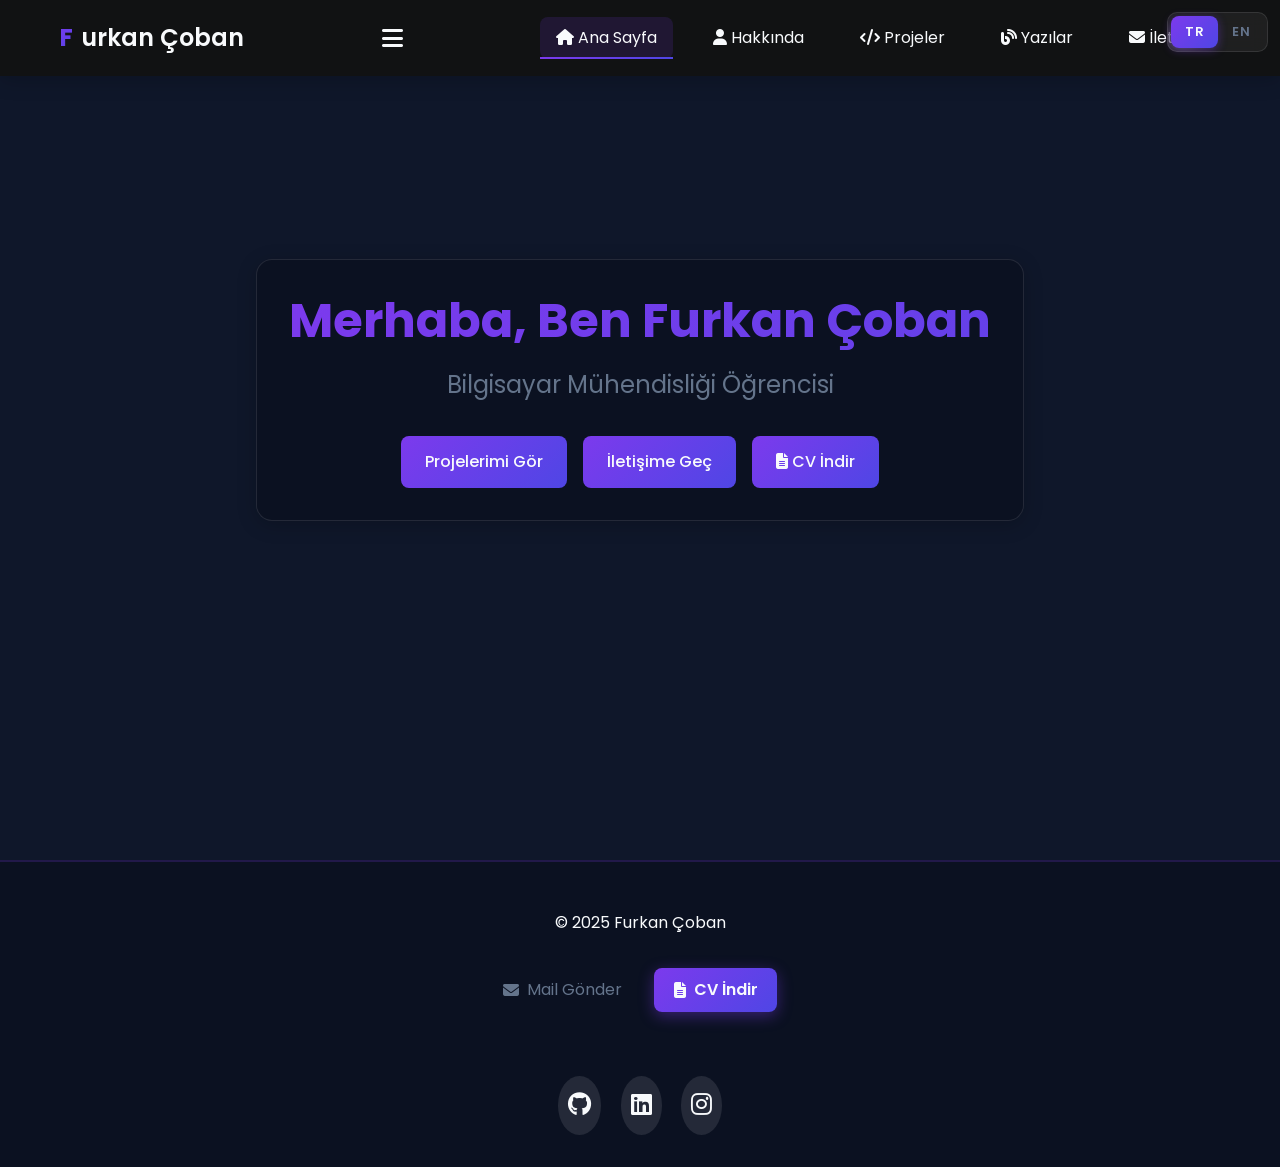
==== commit 9d07ce28: "Fix CV link cache and download flow" ====
--- a/index.html
+++ b/index.html
@@ -1 +1 @@
-﻿<!DOCTYPE html><html lang="tr"><head>    <meta charset="UTF-8">    <meta name="viewport" content="width=device-width, initial-scale=1.0, maximum-scale=5.0, user-scalable=yes, viewport-fit=cover">    <meta name="description" content="Furkan Çoban - Bilgisayar Mühendisliği Öğrencisi">    <meta name="theme-color" content="#7C3AED">    <meta name="mobile-web-app-capable" content="yes">    <meta name="apple-mobile-web-app-capable" content="yes">    <meta name="apple-mobile-web-app-status-bar-style" content="black-translucent">    <title>Ana Sayfa | Furkan Çoban</title>    <link href="https://fonts.googleapis.com/css2?family=Poppins:wght@300;400;600&display=swap" rel="stylesheet">    <link rel="stylesheet" href="https://cdnjs.cloudflare.com/ajax/libs/font-awesome/6.4.0/css/all.min.css">    <link rel="stylesheet" href="style.css?v=4.0"></head><body>    <div class="lang-switcher" id="langSwitcher">        <button id="lang-tr" class="lang-btn active">TR</button>        <button id="lang-en" class="lang-btn">EN</button>    </div>    <nav class="navbar">        <div class="container">            <a href="index.html" class="logo">                <span class="highlight">F</span>urkan Çoban            </a>            <div class="menu-toggle">                <i class="fas fa-bars"></i>            </div>            <div class="nav-links">                <a href="index.html" class="active"><i class="fas fa-home"></i> <span data-i18n="nav.home">Ana Sayfa</span></a>                <a href="about.html"><i class="fas fa-user"></i> <span data-i18n="nav.about">Hakkında</span></a>                <a href="projects.html"><i class="fas fa-code"></i> <span data-i18n="nav.projects">Projeler</span></a>                <a href="blog.html"><i class="fas fa-blog"></i> <span data-i18n="nav.blog">Yazılar</span></a>                <a href="contact.html"><i class="fas fa-envelope"></i> <span data-i18n="nav.contact">İletişim</span></a>            </div>        </div>    </nav>    <main class="container">        <section class="hero-section">            <div class="card">                <h1 data-i18n="hero.greeting">Merhaba, Ben <span class="highlight">Furkan Çoban</span></h1>                <p class="subtitle" data-i18n="hero.subtitle">Bilgisayar Mühendisliği Öğrencisi</p>                <div class="hero-buttons">                    <a href="projects.html" class="btn" data-i18n="hero.projects">Projelerimi Gör</a>                    <a href="contact.html" class="btn" data-i18n="hero.contact">İletişime Geç</a>                    <button id="heroCvBtn" class="btn"><i class="fas fa-download"></i> <span data-i18n="footer.cv">CV İndir</span></button>                </div>            </div>        </section>            </main>    <footer>        <div class="container">            <div class="footer-content">                <p>© 2025 Furkan Çoban</p>                <div class="footer-links">                    <a href="mailto:furkancobanbusiness@gmail.com"><i class="fas fa-envelope"></i> <span data-i18n="footer.mail">Mail Gönder</span></a>                    <a href="#" id="cvBtn"><i class="fas fa-file-alt"></i> <span data-i18n="footer.cv">CV İndir</span></a>                </div>                <div class="social-links">                    <a href="https://github.com/ssshepardxxx" target="_blank"><i class="fab fa-github"></i></a>                    <a href="https://linkedin.com/in/furkancoban1337" target="_blank"><i class="fab fa-linkedin"></i></a>                    <a href="https://instagram.com/cofurkan" target="_blank"><i class="fab fa-instagram"></i></a>                </div>            </div>        </div>    </footer>    <!-- CV Modal -->    <div id="cvModal" class="cv-modal">        <div class="cv-modal-content">            <span class="cv-modal-close">&times;</span>            <div class="cv-preview">                <iframe src="assets/LatestCV_FurkanCoban.pdf" class="cv-pdf"></iframe>            </div>            <div class="cv-actions">                <a id="cvDownloadBtn" href="assets/LatestCV_FurkanCoban.pdf" download="Furkan_Coban_CV.pdf" class="btn"><i class="fas fa-download"></i> <span data-i18n="cv.download">İndir</span></a>                <button id="cvCloseBtn" class="btn btn-secondary"><i class="fas fa-times"></i> <span data-i18n="cv.close">Kapat</span></button>            </div>        </div>    </div>    <script src="js/lang.js"></script>    <script src="js/main.js"></script></body></html>+<!DOCTYPE html><html lang="tr"><head>    <meta charset="UTF-8">    <meta name="viewport" content="width=device-width, initial-scale=1.0, maximum-scale=5.0, user-scalable=yes, viewport-fit=cover">    <meta name="description" content="Furkan Çoban - Bilgisayar Mühendisliği Öğrencisi">    <meta name="theme-color" content="#7C3AED">    <meta name="mobile-web-app-capable" content="yes">    <meta name="apple-mobile-web-app-capable" content="yes">    <meta name="apple-mobile-web-app-status-bar-style" content="black-translucent">    <title>Ana Sayfa | Furkan Çoban</title>    <link href="https://fonts.googleapis.com/css2?family=Poppins:wght@300;400;600&display=swap" rel="stylesheet">    <link rel="stylesheet" href="https://cdnjs.cloudflare.com/ajax/libs/font-awesome/6.4.0/css/all.min.css">    <link rel="stylesheet" href="style.css?v=4.0"></head><body>    <div class="lang-switcher" id="langSwitcher">        <button id="lang-tr" class="lang-btn active">TR</button>        <button id="lang-en" class="lang-btn">EN</button>    </div>    <nav class="navbar">        <div class="container">            <a href="index.html" class="logo">                <span class="highlight">F</span>urkan Çoban            </a>            <div class="menu-toggle">                <i class="fas fa-bars"></i>            </div>            <div class="nav-links">                <a href="index.html" class="active"><i class="fas fa-home"></i> <span data-i18n="nav.home">Ana Sayfa</span></a>                <a href="about.html"><i class="fas fa-user"></i> <span data-i18n="nav.about">Hakkında</span></a>                <a href="projects.html"><i class="fas fa-code"></i> <span data-i18n="nav.projects">Projeler</span></a>                <a href="blog.html"><i class="fas fa-blog"></i> <span data-i18n="nav.blog">Yazılar</span></a>                <a href="contact.html"><i class="fas fa-envelope"></i> <span data-i18n="nav.contact">İletişim</span></a>            </div>        </div>    </nav>    <main class="container">        <section class="hero-section">            <div class="card">                <h1 data-i18n="hero.greeting">Merhaba, Ben <span class="highlight">Furkan Çoban</span></h1>                <p class="subtitle" data-i18n="hero.subtitle">Bilgisayar Mühendisliği Öğrencisi</p>                <div class="hero-buttons">                    <a href="projects.html" class="btn" data-i18n="hero.projects">Projelerimi Gör</a>                    <a href="contact.html" class="btn" data-i18n="hero.contact">İletişime Geç</a>                    <a href="cv.html" id="heroCvBtn" class="btn"><i class="fas fa-file-alt"></i> <span data-i18n="footer.cv">CV İndir</span></a>                </div>            </div>        </section>            </main>    <footer>        <div class="container">            <div class="footer-content">                <p>© 2025 Furkan Çoban</p>                <div class="footer-links">                    <a href="mailto:furkancobanbusiness@gmail.com"><i class="fas fa-envelope"></i> <span data-i18n="footer.mail">Mail Gönder</span></a>                    <a href="cv.html" id="cvBtn"><i class="fas fa-file-alt"></i> <span data-i18n="footer.cv">CV İndir</span></a>                </div>                <div class="social-links">                    <a href="https://github.com/ssshepardxxx" target="_blank"><i class="fab fa-github"></i></a>                    <a href="https://linkedin.com/in/furkancoban1337" target="_blank"><i class="fab fa-linkedin"></i></a>                    <a href="https://instagram.com/cofurkan" target="_blank"><i class="fab fa-instagram"></i></a>                </div>            </div>        </div>    </footer>    <!-- CV Modal -->    <div id="cvModal" class="cv-modal">        <div class="cv-modal-content">            <span class="cv-modal-close">&times;</span>            <div class="cv-preview">                <embed src="assets/LatestCV_FurkanCoban.pdf" type="application/pdf" class="cv-pdf" />            </div>            <div class="cv-actions">                <a id="cvDownloadBtn" href="assets/LatestCV_FurkanCoban.pdf" download="Furkan_Coban_CV.pdf" class="btn"><i class="fas fa-download"></i> <span data-i18n="cv.download">İndir</span></a>                <button id="cvCloseBtn" class="btn btn-secondary"><i class="fas fa-times"></i> <span data-i18n="cv.close">Kapat</span></button>            </div>        </div>    </div>    <script src="js/lang.js"></script>    <script src="js/main.js?v=4.1"></script></body></html>
--- a/style.css
+++ b/style.css
@@ -1 +1,9 @@
-﻿:root {    --primary: #7C3AED;    --secondary: #4F46E5;    --accent: #7c4dff;    --dark: #0F172A;    --darker: #0B1121;    --light: #F8FAFC;    --gray: #64748B;    --gradient: linear-gradient(135deg, var(--primary), var(--secondary));    --transition: all 0.3s cubic-bezier(0.4, 0, 0.2, 1);    --shadow: 0 4px 20px rgba(0, 0, 0, 0.2);}/* Global Styles */* {    margin: 0;    padding: 0;    box-sizing: border-box;}body {    font-family: 'Poppins', sans-serif;    background-color: var(--dark);    color: var(--light);    line-height: 1.6;    overflow-x: hidden;}main {    padding-top: 120px;    min-height: calc(100vh - 120px);}.container {    max-width: 1200px;    margin: 0 auto;    padding: 0 20px;    position: relative;}/* Enhanced Navbar Styles */.navbar {    background: rgba(18, 18, 18, 0.95);    backdrop-filter: blur(10px);    padding: 0.8rem 0;    position: fixed;    width: 100%;    top: 0;    z-index: 999;    box-shadow: var(--shadow);    height: auto;    display: flex;    align-items: center;    min-height: 70px;}.navbar .container {    display: flex;    justify-content: space-between;    align-items: center;    width: 100%;}.logo {    font-size: 1.5rem;    font-weight: 600;    color: var(--light);    text-decoration: none;    display: flex;    align-items: center;    gap: 0.5rem;    white-space: nowrap;    flex-shrink: 0;    min-width: 150px;}.logo .highlight {    background: var(--gradient);    -webkit-background-clip: text;    -webkit-text-fill-color: transparent;    font-weight: 700;}.menu-toggle {    display: none;    font-size: 1.5rem;    cursor: pointer;    color: var(--light);    transition: var(--transition);    background: none;    border: none;    padding: 0.5rem;    min-width: 50px;    min-height: 50px;    display: flex;    align-items: center;    justify-content: center;    flex-shrink: 0;    z-index: 1000;}.nav-links {    display: flex;    gap: 1.5rem;}.nav-links a {    color: var(--light);    text-decoration: none;    padding: 0.5rem 1rem;    border-radius: 8px;    transition: var(--transition);    position: relative;}.nav-links a::after {    content: '';    position: absolute;    bottom: 0;    left: 0;    width: 0;    height: 2px;    background: var(--gradient);    transition: var(--transition);}.nav-links a:hover::after,.nav-links a.active::after {    width: 100%;}/* Enhanced Profile Section */.profile-section {    display: grid;    grid-template-columns: 300px 1fr;    gap: 2rem;    margin: 2rem 0 3rem;    align-items: start;    padding-top: 2rem;}.profile-info {    display: flex;    flex-direction: column;    gap: 2rem;}.profile-info h1 {    font-size: 2.5rem;    margin-bottom: 0;}.bio {    display: flex;    flex-direction: column;    gap: 1rem;}.bio p {    color: var(--gray);    line-height: 1.8;}.skills {    display: flex;    flex-direction: column;    gap: 1rem;}.skills h2 {    font-size: 1.5rem;    margin-bottom: 0;}.profile-image {    position: relative;    text-align: center;    display: flex;    justify-content: center;    align-items: center;}.profile-image img {    width: 250px;    height: 250px;    border-radius: 50%;    object-fit: cover;    border: 8px solid;    border-color: var(--primary);    box-shadow:         0 0 0 3px var(--darker),        0 0 0 8px var(--secondary),        0 0 40px rgba(124, 58, 237, 0.6),        inset 0 0 20px rgba(124, 58, 237, 0.15);    transition: var(--transition);    position: relative;    z-index: 1;}.profile-image::before {    content: '';    position: absolute;    width: 290px;    height: 290px;    border-radius: 50%;    background: radial-gradient(circle, var(--primary) 0%, transparent 70%);    opacity: 0.1;    animation: pulse 3s ease-in-out infinite;    z-index: 0;}@keyframes pulse {    0%, 100% {        transform: scale(1);        opacity: 0.1;    }    50% {        transform: scale(1.08);        opacity: 0.2;    }}.profile-image img:hover {    transform: scale(1.08);    filter: brightness(1.15);    box-shadow:         0 0 0 3px var(--darker),        0 0 0 8px var(--secondary),        0 0 60px rgba(124, 58, 237, 0.8),        inset 0 0 20px rgba(124, 58, 237, 0.25);}.card {    background: var(--darker);    padding: 2rem;    border-radius: 16px;    box-shadow: var(--shadow);    transition: var(--transition);    border: 1px solid rgba(255, 255, 255, 0.1);}.card:hover {    transform: translateY(-5px);}/* Enhanced Skill Tags */.skill-tags {    display: flex;    flex-wrap: wrap;    gap: 0.8rem;    margin-top: 1rem;}.tag {    background: var(--gradient);    padding: 0.6rem 1.2rem;    border-radius: 25px;    font-size: 0.9rem;    font-weight: 500;    letter-spacing: 0.5px;    transition: var(--transition);}.tag:hover {    transform: translateY(-2px);    box-shadow: var(--shadow);}/* Enhanced Social Links */.social-links {    display: flex;    gap: 1.2rem;    margin-top: 2rem;}.social-links a {    color: var(--light);    font-size: 1.5rem;    transition: var(--transition);    padding: 0.5rem;    border-radius: 50%;    background: rgba(255, 255, 255, 0.1);}.social-links a:hover {    background: var(--gradient);    transform: translateY(-3px) rotate(8deg);}/* Enhanced Footer */footer {    background: var(--darker);    padding: 3rem 0 2rem;    margin-top: 5rem;    border-top: 1px solid rgba(255, 255, 255, 0.1);}.footer-content {    display: flex;    flex-direction: column;    align-items: center;    gap: 2rem;    text-align: center;}.footer-links {    display: flex;    gap: 2rem;    flex-wrap: wrap;    justify-content: center;}.footer-links a {    color: var(--gray);    text-decoration: none;    transition: var(--transition);    display: flex;    align-items: center;    gap: 0.5rem;}.footer-links a:hover {    color: var(--primary);}/* CV Download Button Enhancement */#cvBtn {    background: var(--gradient);    color: var(--light) !important;    padding: 0.6rem 1.2rem;    border-radius: 8px;    transition: var(--transition);    display: inline-flex;    align-items: center;    gap: 0.5rem;    font-weight: 600;    box-shadow: 0 4px 15px rgba(124, 58, 237, 0.4);}#cvBtn:hover {    box-shadow: 0 6px 25px rgba(124, 58, 237, 0.6);    transform: translateY(-2px);}#cvBtn i {    font-size: 1rem;}#cvDownloadBtn {    background: var(--gradient);    transition: var(--transition);}#cvDownloadBtn:hover {    transform: scale(1.05) translateY(-2px);    box-shadow: 0 0 30px rgba(124, 58, 237, 0.6);}/* Enhanced Responsive Design */@media (max-width: 768px) {    .navbar {        padding: 0.5rem 0;        min-height: 60px;        height: auto;        z-index: 999;    }    .navbar .container {        padding: 0 12px;    }    main {        padding-top: 75px;    }    .logo {        font-size: 1.2rem;        white-space: nowrap;        flex-shrink: 0;        min-width: auto;    }    .menu-toggle {        display: flex !important;        font-size: 1.3rem;        cursor: pointer;        color: var(--light);        transition: var(--transition);        z-index: 1000;        background: none;        border: none;        padding: 0.4rem;        min-width: 44px;        min-height: 44px;        align-items: center;        justify-content: center;        flex-shrink: 0;    }    .menu-toggle:hover {        color: var(--primary);    }    .menu-toggle:active {        transform: scale(0.95);    }    .nav-links {        display: none !important;        position: fixed;        top: 60px;        left: 0;        right: 0;        bottom: 0;        background: rgba(11, 17, 33, 0.98);        backdrop-filter: blur(10px);        flex-direction: column;        justify-content: flex-start;        align-items: stretch;        padding: 0;        gap: 0;        z-index: 1000;        overflow-y: auto;        margin: 0;        width: 100%;        height: auto;        min-height: calc(100vh - 60px);    }    .nav-links.active {        display: flex !important;        animation: slideDown 0.3s ease-out;    }    @keyframes slideDown {        from {            opacity: 0;            transform: translateY(-20px);        }        to {            opacity: 1;            transform: translateY(0);        }    }    .nav-links a {        font-size: 1rem;        padding: 1rem 1.5rem;        width: 100%;        text-align: left;        border-bottom: 1px solid rgba(255, 255, 255, 0.05);        min-height: 48px;        display: flex;        align-items: center;        gap: 1rem;        color: var(--light);        text-decoration: none;        transition: var(--transition);        border-left: 4px solid transparent;    }    .nav-links a::after {        display: none !important;    }    .nav-links a:hover {        background: rgba(124, 58, 237, 0.15);        color: var(--light);        border-left-color: var(--primary);        padding-left: calc(1.5rem - 4px);    }    .nav-links a.active {        background: rgba(124, 58, 237, 0.2);        color: var(--light);        border-left-color: var(--primary);        padding-left: calc(1.5rem - 4px);    }    .profile-section {        grid-template-columns: 1fr;        margin-top: 1rem;        gap: 1.5rem;    }    .profile-image {        display: flex;        justify-content: center;        order: -1;    }    .profile-image img {        width: 180px;        height: 180px;        border-width: 6px;    }    .profile-image::before {        width: 210px;        height: 210px;    }    .hero-section {        min-height: auto;        padding: 1.5rem 0;    }    .hero-section .card {        padding: 1.5rem;    }    .hero-section h1 {        font-size: 2rem;        line-height: 1.3;    }    .hero-section .subtitle {        font-size: 1rem;    }    .hero-buttons {        flex-direction: column;        gap: 0.8rem;    }    .btn {        width: 100%;        padding: 0.8rem 1.2rem;        font-size: 0.95rem;        min-height: 44px;        display: flex;        align-items: center;        justify-content: center;        gap: 0.5rem;        border: none;        cursor: pointer;        text-decoration: none;    }    .btn:active {        transform: scale(0.98);    }    .projects-grid {        grid-template-columns: 1fr;        gap: 1.5rem;    }        .project-links {        flex-direction: column;        gap: 0.8rem;    }    .project-links .btn {        min-width: auto;        flex: none;    }    .contact-info {        gap: 1rem;    }        .contact-item {        flex-direction: column;        text-align: center;        padding: 1.2rem;        min-height: 100px;        justify-content: center;    }    .contact-item i {        font-size: 1.8rem;    }    .blog-section {        margin-top: 0;        padding: 1.5rem;    }    .blog-section h1 {        font-size: 1.8rem;        margin-bottom: 0.8rem;    }        .blog-card {        padding: 1.2rem;    }        .blog-card h2 {        font-size: 1.2rem;        margin-bottom: 0.8rem;    }    .blog-meta {        font-size: 0.85rem;    }    .project-header {        flex-direction: column;        align-items: flex-start;        gap: 0.5rem;    }    .project-header h3 {        font-size: 1.1rem;    }    .skill-tags {        gap: 0.6rem;    }    .tag {        padding: 0.5rem 0.9rem;        font-size: 0.8rem;    }    .card {        padding: 1.2rem;    }    .container {        padding: 0 15px;    }}/* CV Modal Styles */.cv-modal {    display: none;    position: fixed;    z-index: 2000;    left: 0;    top: 0;    width: 100%;    height: 100%;    background-color: rgba(0, 0, 0, 0.8);    animation: fadeIn 0.3s ease-out;}.cv-modal-content {    background-color: var(--darker);    margin: auto;    padding: 2rem;    border-radius: 16px;    box-shadow: 0 20px 60px rgba(0, 0, 0, 0.5);    max-width: 900px;    width: 90%;    max-height: 90vh;    overflow: auto;    position: absolute;    top: 50%;    left: 50%;    transform: translate(-50%, -50%);    border: 2px solid var(--primary);}.cv-modal-close {    color: var(--light);    font-size: 2rem;    font-weight: bold;    float: right;    cursor: pointer;    transition: var(--transition);    padding: 0.5rem;    min-width: 44px;    min-height: 44px;    display: flex;    align-items: center;    justify-content: center;}.cv-modal-close:hover {    color: var(--primary);}.cv-preview {    margin-bottom: 2rem;    text-align: center;    height: 600px;    display: flex;    align-items: center;    justify-content: center;}.cv-image {    max-width: 100%;    height: auto;    border-radius: 8px;    box-shadow: 0 10px 30px rgba(124, 58, 237, 0.3);}.cv-pdf {    width: 100%;    height: 100%;    border: none;    border-radius: 8px;    box-shadow: 0 10px 30px rgba(124, 58, 237, 0.3);}.cv-actions {    display: flex;    gap: 1rem;    justify-content: center;    flex-wrap: wrap;}.btn-secondary {    background: rgba(255, 255, 255, 0.1);}.btn-secondary:hover {    background: rgba(255, 255, 255, 0.2);}@media (max-width: 768px) {    .cv-modal-content {        width: 95%;        padding: 1.2rem;        max-height: 85vh;    }        .cv-modal-close {        font-size: 1.5rem;        min-width: 40px;        min-height: 40px;    }        .cv-actions {        flex-direction: column;    }        .cv-actions .btn {        width: 100%;    }    .cv-preview {        height: 400px;        margin-bottom: 1.5rem;    }}/* Extra Small Devices (Below 480px) */@media (max-width: 480px) {    .navbar {        min-height: 55px;        padding: 0.4rem 0;    }    .navbar .container {        padding: 0 10px;    }    main {        padding-top: 65px;    }    .logo {        font-size: 1rem;    }    .menu-toggle {        font-size: 1.2rem;        min-width: 40px;        min-height: 40px;        padding: 0.3rem;    }    .nav-links {        top: 55px;    }    .nav-links a {        font-size: 0.95rem;        padding: 0.8rem 1.2rem;        min-height: 44px;    }    .hero-section h1 {        font-size: 1.6rem;        margin-bottom: 0.6rem;    }    .hero-section .subtitle {        font-size: 0.95rem;        margin-bottom: 1.2rem;    }    .hero-section .card {        padding: 1rem;    }    .container {        padding: 0 12px;    }    .profile-section {        gap: 1rem;    }    .profile-image img {        width: 150px;        height: 150px;        border-width: 5px;    }    .profile-image::before {        width: 180px;        height: 180px;    }    .projects-section h1,    .blog-section h1,    .contact-card h1 {        font-size: 1.6rem;    }    .section-desc {        font-size: 0.95rem;        margin-bottom: 1.2rem;    }    .blog-card {        padding: 1rem;    }    .blog-card h2 {        font-size: 1.1rem;    }    .contact-item {        padding: 1rem;        min-height: 80px;    }    .tag {        padding: 0.4rem 0.8rem;        font-size: 0.75rem;    }    .skill-tags {        gap: 0.4rem;    }    .btn {        padding: 0.7rem 1rem;        font-size: 0.9rem;        min-height: 40px;    }    .project-icon {        font-size: 1.2rem;    }    .social-links {        gap: 0.8rem;    }    .social-links a {        font-size: 1.3rem;        padding: 0.4rem;    }    .cv-modal-content {        width: 98%;        padding: 1rem;    }    .cv-preview {        height: 300px;        margin-bottom: 1rem;    }}/* Extra Small Devices (Below 480px) */@media (max-width: 480px) {    .navbar {        height: 55px;        padding: 0.5rem 0;    }    main {        padding-top: 70px;    }    .hero-section h1 {        font-size: 1.6rem;        margin-bottom: 0.8rem;    }    .hero-section .subtitle {        font-size: 0.95rem;        margin-bottom: 1.5rem;    }    .hero-section .card {        padding: 1rem;    }    .logo {        font-size: 1rem;    }    .container {        padding: 0 12px;    }    .profile-section {        gap: 1rem;    }    .profile-image img {        width: 150px;        height: 150px;        border-width: 5px;    }    .profile-image::before {        width: 180px;        height: 180px;    }    .projects-section h1,    .blog-section h1,    .contact-card h1 {        font-size: 1.6rem;    }    .section-desc {        font-size: 0.95rem;        margin-bottom: 1.5rem;    }    .blog-card {        padding: 1rem;    }    .blog-card h2 {        font-size: 1.1rem;    }    .contact-item {        padding: 1rem;        min-height: 80px;    }    .tag {        padding: 0.4rem 0.8rem;        font-size: 0.75rem;    }    .skill-tags {        gap: 0.4rem;    }    .nav-links {        padding: 70px 1rem 1.5rem;        gap: 0;    }    .nav-links a {        font-size: 1rem;        padding: 0.8rem;    }    .project-header {        margin-bottom: 0.3rem;    }    .project-header h3 {        font-size: 1rem;    }    .project-icon {        font-size: 1.2rem;    }    .social-links {        gap: 0.8rem;    }    .social-links a {        font-size: 1.3rem;        padding: 0.4rem;    }}@media (prefers-color-scheme: dark) {    :root {        --dark: #1a1a1a;        --darker: #121212;    }}/* Projects Page Styles */.hero-section {    display: flex;    align-items: center;    justify-content: center;    min-height: calc(100vh - 120px);    padding: 3rem 0;}.hero-section .card {    text-align: center;}.hero-section h1 {    font-size: 3rem;    margin-bottom: 1rem;    line-height: 1.2;}.hero-section .subtitle {    font-size: 1.5rem;    color: var(--gray);    margin-bottom: 2rem;}.hero-buttons {    display: flex;    gap: 1rem;    justify-content: center;    flex-wrap: wrap;}.btn {    display: inline-block;    padding: 0.8rem 1.5rem;    background: var(--gradient);    color: var(--light);    text-decoration: none;    border-radius: 8px;    transition: var(--transition);    border: none;    cursor: pointer;    font-weight: 500;}.btn:hover {    transform: translateY(-2px);    box-shadow: var(--shadow);}.featured-projects {    padding: 3rem 0;}.featured-projects h2 {    font-size: 2rem;    margin-bottom: 2rem;}.projects-section {    margin-top: 0;    padding-top: 2rem;}.projects-section h1 {    font-size: 2.5rem;    margin-bottom: 1rem;}.section-desc {    color: var(--gray);    margin-bottom: 2rem;    font-size: 1.1rem;}.projects-grid {    display: grid;    grid-template-columns: repeat(auto-fit, minmax(300px, 1fr));    gap: 2rem;    margin-top: 2rem;}.project-card {    display: flex;    flex-direction: column;    gap: 1rem;}.project-header {    display: flex;    align-items: center;    gap: 1rem;    margin-bottom: 0.5rem;}.project-header h3 {    font-size: 1.3rem;}.project-icon {    font-size: 1.5rem;    color: var(--primary);}.project-links {    display: flex;    gap: 1rem;    margin-top: auto;    flex-wrap: wrap;}.project-links .btn {    display: flex;    align-items: center;    gap: 0.5rem;    font-size: 0.9rem;    padding: 0.5rem 1rem;    background: rgba(255, 255, 255, 0.1);    border-radius: 5px;    text-decoration: none;    color: var(--light);    transition: var(--transition);    flex: 1;    justify-content: center;    min-width: 100px;}.project-links .btn:hover {    background: var(--gradient);    transform: translateY(-2px);}/* Contact Page Styles */.contact-section {    margin-top: 0;    display: flex;    justify-content: center;    padding: 3rem 0 2rem;}.contact-card {    max-width: 600px;    width: 100%;    text-align: center;}.contact-card h1 {    font-size: 2.5rem;    margin-bottom: 1rem;}.contact-info {    margin: 2rem 0;    display: flex;    flex-direction: column;    gap: 1.5rem;}.contact-item {    display: flex;    align-items: center;    gap: 1rem;    padding: 1.5rem;    background: rgba(255, 255, 255, 0.05);    border-radius: 8px;    transition: var(--transition);}.contact-item:hover {    background: rgba(255, 255, 255, 0.1);    transform: translateX(5px);}.contact-item i {    font-size: 1.5rem;    color: var(--primary);    min-width: 30px;}.contact-item a {    color: var(--light);    text-decoration: none;    transition: var(--transition);}.contact-item a:hover {    color: var(--primary);}@media (max-width: 768px) {    .contact-info {        gap: 1rem;    }        .contact-item {        flex-direction: column;        text-align: center;        padding: 1.5rem;    }}/* Blog Page Styles */.blog-section {    margin-top: 0;    padding: 3rem 1rem 2rem;}.blog-section h1 {    font-size: 2.5rem;    margin-bottom: 1rem;    background: var(--gradient);    -webkit-background-clip: text;    background-clip: text;    -webkit-text-fill-color: transparent;}.blog-list {    display: flex;    flex-direction: column;    gap: 2rem;    margin-top: 2rem;    max-width: 800px;    margin-left: auto;    margin-right: auto;}.blog-card {    padding: 2rem;    background: var(--darker);    border-radius: 16px;    box-shadow: var(--shadow);    transition: var(--transition);    border: 1px solid rgba(255,255,255,0.07);}.blog-card:hover {    transform: translateY(-5px);    border-color: var(--primary);}.blog-card h2 {    font-size: 1.5rem;    margin-bottom: 1rem;    color: var(--light);}.blog-meta {    color: var(--gray);    font-size: 0.95rem;    margin-bottom: 1rem;    display: flex;    align-items: center;    gap: 0.5rem;}.blog-card p {    color: var(--gray);    margin-bottom: 1.5rem;    line-height: 1.6;}.blog-card .btn {    display: inline-block;    padding: 0.8rem 1.5rem;    background: var(--gradient);    color: var(--light);    text-decoration: none;    border-radius: 8px;    transition: var(--transition);}.blog-card .btn:hover {    transform: translateY(-2px);    box-shadow: var(--shadow);}/* Language Switcher */.lang-switcher {    position: fixed;    top: 12px;    right: 12px;    z-index: 1001;    display: flex;    align-items: center;    gap: 0;    background: rgba(255, 255, 255, 0.06);    border-radius: 10px;    padding: 3px;    border: 1px solid rgba(255, 255, 255, 0.1);    backdrop-filter: blur(8px);    pointer-events: auto;}.lang-btn {    background: none;    border: none;    color: var(--gray);    font-family: 'Poppins', sans-serif;    font-size: 0.8rem;    font-weight: 600;    padding: 6px 14px;    border-radius: 8px;    cursor: pointer;    transition: var(--transition);    letter-spacing: 0.5px;    min-height: 32px;    min-width: 40px;    display: flex;    align-items: center;    justify-content: center;}.lang-btn:hover {    color: var(--light);    background: rgba(255, 255, 255, 0.08);}.lang-btn.active {    background: var(--gradient);    color: var(--light);    box-shadow: 0 2px 10px rgba(124, 58, 237, 0.4);}@media (max-width: 768px) {    .lang-switcher {        top: 8px;        right: 60px;        z-index: 1001;        padding: 2px;    }    .lang-btn {        font-size: 0.7rem;        padding: 4px 8px;        min-height: 28px;        min-width: 36px;    }}/* Enhanced Animations & Effects */@keyframes shimmer {    0% {        background-position: -1000px 0;    }    100% {        background-position: 1000px 0;    }}@keyframes slideInUp {    from {        opacity: 0;        transform: translateY(20px);    }    to {        opacity: 1;        transform: translateY(0);    }}@keyframes float {    0%, 100% {        transform: translateY(0px);    }    50% {        transform: translateY(-10px);    }}.card {    animation: slideInUp 0.5s ease-out;}/* Enhanced Contact Section */.contact-section .card {    border: 2px solid rgba(124, 58, 237, 0.2);}.contact-section .card:hover {    border-color: var(--primary);    box-shadow: 0 0 40px rgba(124, 58, 237, 0.3);}.contact-item {    border: 1px solid rgba(124, 58, 237, 0.1);}.contact-item:hover {    border-color: var(--primary);    box-shadow: inset 0 0 15px rgba(124, 58, 237, 0.1);}/* Enhanced Social Links */.social-links a {    border: 2px solid transparent;    transition: var(--transition);}.social-links a:hover {    border-color: var(--primary);    box-shadow: 0 0 20px rgba(124, 58, 237, 0.5);}/* Enhanced Skills Section */.skill-tags {    animation: slideInUp 0.6s ease-out;}.tag {    border: 1px solid rgba(124, 58, 237, 0.3);    position: relative;    overflow: hidden;}.tag::before {    content: '';    position: absolute;    top: 0;    left: -100%;    width: 100%;    height: 100%;    background: rgba(255, 255, 255, 0.1);    transition: left 0.3s ease;}.tag:hover::before {    left: 100%;}/* Button Enhancements */.btn {    position: relative;    overflow: hidden;}.btn::before {    content: '';    position: absolute;    top: 0;    left: -100%;    width: 100%;    height: 100%;    background: rgba(255, 255, 255, 0.2);    transition: left 0.3s ease;}.btn:hover::before {    left: 100%;}/* Profile Image Enhanced */.profile-image img {    animation: float 3s ease-in-out infinite;}/* Project Card Enhancements */.project-card {    border: 1px solid rgba(124, 58, 237, 0.1);    transition: var(--transition);}.project-card:hover {    border-color: var(--primary);}.project-icon {    animation: float 2s ease-in-out infinite;}/* Blog Card Enhancements */.blog-card {    border: 2px solid rgba(124, 58, 237, 0.1);}.blog-card:hover {    border-color: var(--primary);    box-shadow: 0 0 30px rgba(124, 58, 237, 0.3);}/* Gradient Text Effects */.hero-section h1 {    background: var(--gradient);    -webkit-background-clip: text;    background-clip: text;    -webkit-text-fill-color: transparent;    background-size: 200% auto;}/* Navbar Active Link Enhancement */.nav-links a.active {    background: rgba(124, 58, 237, 0.15);    border-radius: 8px;}/* Footer Enhancement */footer {    border-top: 2px solid rgba(124, 58, 237, 0.2);}footer:hover {    border-top-color: var(--primary);}+﻿:root {    --primary: #7C3AED;    --secondary: #4F46E5;    --accent: #7c4dff;    --dark: #0F172A;    --darker: #0B1121;    --light: #F8FAFC;    --gray: #64748B;    --gradient: linear-gradient(135deg, var(--primary), var(--secondary));    --transition: all 0.3s cubic-bezier(0.4, 0, 0.2, 1);    --shadow: 0 4px 20px rgba(0, 0, 0, 0.2);}/* Global Styles */* {    margin: 0;    padding: 0;    box-sizing: border-box;}body {    font-family: 'Poppins', sans-serif;    background-color: var(--dark);    color: var(--light);    line-height: 1.6;    overflow-x: hidden;}main {    padding-top: 120px;    min-height: calc(100vh - 120px);}.container {    max-width: 1200px;    margin: 0 auto;    padding: 0 20px;    position: relative;}/* Enhanced Navbar Styles */.navbar {    background: rgba(18, 18, 18, 0.95);    backdrop-filter: blur(10px);    padding: 0.8rem 0;    position: fixed;    width: 100%;    top: 0;    z-index: 999;    box-shadow: var(--shadow);    height: auto;    display: flex;    align-items: center;    min-height: 70px;}.navbar .container {    display: flex;    justify-content: space-between;    align-items: center;    width: 100%;}.logo {    font-size: 1.5rem;    font-weight: 600;    color: var(--light);    text-decoration: none;    display: flex;    align-items: center;    gap: 0.5rem;    white-space: nowrap;    flex-shrink: 0;    min-width: 150px;}.logo .highlight {    background: var(--gradient);    -webkit-background-clip: text;    -webkit-text-fill-color: transparent;    font-weight: 700;}.menu-toggle {    display: none;    font-size: 1.5rem;    cursor: pointer;    color: var(--light);    transition: var(--transition);    background: none;    border: none;    padding: 0.5rem;    min-width: 50px;    min-height: 50px;    display: flex;    align-items: center;    justify-content: center;    flex-shrink: 0;    z-index: 1000;}.nav-links {    display: flex;    gap: 1.5rem;}.nav-links a {    color: var(--light);    text-decoration: none;    padding: 0.5rem 1rem;    border-radius: 8px;    transition: var(--transition);    position: relative;}.nav-links a::after {    content: '';    position: absolute;    bottom: 0;    left: 0;    width: 0;    height: 2px;    background: var(--gradient);    transition: var(--transition);}.nav-links a:hover::after,.nav-links a.active::after {    width: 100%;}/* Enhanced Profile Section */.profile-section {    display: grid;    grid-template-columns: 300px 1fr;    gap: 2rem;    margin: 2rem 0 3rem;    align-items: start;    padding-top: 2rem;}.profile-info {    display: flex;    flex-direction: column;    gap: 2rem;}.profile-info h1 {    font-size: 2.5rem;    margin-bottom: 0;}.bio {    display: flex;    flex-direction: column;    gap: 1rem;}.bio p {    color: var(--gray);    line-height: 1.8;}.skills {    display: flex;    flex-direction: column;    gap: 1rem;}.skills h2 {    font-size: 1.5rem;    margin-bottom: 0;}.profile-image {    position: relative;    text-align: center;    display: flex;    justify-content: center;    align-items: center;}.profile-image img {    width: 250px;    height: 250px;    border-radius: 50%;    object-fit: cover;    border: 8px solid;    border-color: var(--primary);    box-shadow:         0 0 0 3px var(--darker),        0 0 0 8px var(--secondary),        0 0 40px rgba(124, 58, 237, 0.6),        inset 0 0 20px rgba(124, 58, 237, 0.15);    transition: var(--transition);    position: relative;    z-index: 1;}.profile-image::before {    content: '';    position: absolute;    width: 290px;    height: 290px;    border-radius: 50%;    background: radial-gradient(circle, var(--primary) 0%, transparent 70%);    opacity: 0.1;    animation: pulse 3s ease-in-out infinite;    z-index: 0;}@keyframes pulse {    0%, 100% {        transform: scale(1);        opacity: 0.1;    }    50% {        transform: scale(1.08);        opacity: 0.2;    }}.profile-image img:hover {    transform: scale(1.08);    filter: brightness(1.15);    box-shadow:         0 0 0 3px var(--darker),        0 0 0 8px var(--secondary),        0 0 60px rgba(124, 58, 237, 0.8),        inset 0 0 20px rgba(124, 58, 237, 0.25);}.card {    background: var(--darker);    padding: 2rem;    border-radius: 16px;    box-shadow: var(--shadow);    transition: var(--transition);    border: 1px solid rgba(255, 255, 255, 0.1);}.card:hover {    transform: translateY(-5px);}/* Enhanced Skill Tags */.skill-tags {    display: flex;    flex-wrap: wrap;    gap: 0.8rem;    margin-top: 1rem;}.tag {    background: var(--gradient);    padding: 0.6rem 1.2rem;    border-radius: 25px;    font-size: 0.9rem;    font-weight: 500;    letter-spacing: 0.5px;    transition: var(--transition);}.tag:hover {    transform: translateY(-2px);    box-shadow: var(--shadow);}/* Enhanced Social Links */.social-links {    display: flex;    gap: 1.2rem;    margin-top: 2rem;}.social-links a {    color: var(--light);    font-size: 1.5rem;    transition: var(--transition);    padding: 0.5rem;    border-radius: 50%;    background: rgba(255, 255, 255, 0.1);}.social-links a:hover {    background: var(--gradient);    transform: translateY(-3px) rotate(8deg);}/* Enhanced Footer */footer {    background: var(--darker);    padding: 3rem 0 2rem;    margin-top: 5rem;    border-top: 1px solid rgba(255, 255, 255, 0.1);}.footer-content {    display: flex;    flex-direction: column;    align-items: center;    gap: 2rem;    text-align: center;}.footer-links {    display: flex;    gap: 2rem;    flex-wrap: wrap;    justify-content: center;}.footer-links a {    color: var(--gray);    text-decoration: none;    transition: var(--transition);    display: flex;    align-items: center;    gap: 0.5rem;}.footer-links a:hover {    color: var(--primary);}/* CV Download Button Enhancement */#cvBtn {    background: var(--gradient);    color: var(--light) !important;    padding: 0.6rem 1.2rem;    border-radius: 8px;    transition: var(--transition);    display: inline-flex;    align-items: center;    gap: 0.5rem;    font-weight: 600;    box-shadow: 0 4px 15px rgba(124, 58, 237, 0.4);}#cvBtn:hover {    box-shadow: 0 6px 25px rgba(124, 58, 237, 0.6);    transform: translateY(-2px);}#cvBtn i {    font-size: 1rem;}#cvDownloadBtn {    background: var(--gradient);    transition: var(--transition);}#cvDownloadBtn:hover {    transform: scale(1.05) translateY(-2px);    box-shadow: 0 0 30px rgba(124, 58, 237, 0.6);}/* Enhanced Responsive Design */@media (max-width: 768px) {    .navbar {        padding: 0.5rem 0;        min-height: 60px;        height: auto;        z-index: 999;    }    .navbar .container {        padding: 0 12px;    }    main {        padding-top: 75px;    }    .logo {        font-size: 1.2rem;        white-space: nowrap;        flex-shrink: 0;        min-width: auto;    }    .menu-toggle {        display: flex !important;        font-size: 1.3rem;        cursor: pointer;        color: var(--light);        transition: var(--transition);        z-index: 1000;        background: none;        border: none;        padding: 0.4rem;        min-width: 44px;        min-height: 44px;        align-items: center;        justify-content: center;        flex-shrink: 0;    }    .menu-toggle:hover {        color: var(--primary);    }    .menu-toggle:active {        transform: scale(0.95);    }    .nav-links {        display: none !important;        position: fixed;        top: 60px;        left: 0;        right: 0;        bottom: 0;        background: rgba(11, 17, 33, 0.98);        backdrop-filter: blur(10px);        flex-direction: column;        justify-content: flex-start;        align-items: stretch;        padding: 0;        gap: 0;        z-index: 1000;        overflow-y: auto;        margin: 0;        width: 100%;        height: auto;        min-height: calc(100vh - 60px);    }    .nav-links.active {        display: flex !important;        animation: slideDown 0.3s ease-out;    }    @keyframes slideDown {        from {            opacity: 0;            transform: translateY(-20px);        }        to {            opacity: 1;            transform: translateY(0);        }    }    .nav-links a {        font-size: 1rem;        padding: 1rem 1.5rem;        width: 100%;        text-align: left;        border-bottom: 1px solid rgba(255, 255, 255, 0.05);        min-height: 48px;        display: flex;        align-items: center;        gap: 1rem;        color: var(--light);        text-decoration: none;        transition: var(--transition);        border-left: 4px solid transparent;    }    .nav-links a::after {        display: none !important;    }    .nav-links a:hover {        background: rgba(124, 58, 237, 0.15);        color: var(--light);        border-left-color: var(--primary);        padding-left: calc(1.5rem - 4px);    }    .nav-links a.active {        background: rgba(124, 58, 237, 0.2);        color: var(--light);        border-left-color: var(--primary);        padding-left: calc(1.5rem - 4px);    }    .profile-section {        grid-template-columns: 1fr;        margin-top: 1rem;        gap: 1.5rem;    }    .profile-image {        display: flex;        justify-content: center;        order: -1;    }    .profile-image img {        width: 180px;        height: 180px;        border-width: 6px;    }    .profile-image::before {        width: 210px;        height: 210px;    }    .hero-section {        min-height: auto;        padding: 1.5rem 0;    }    .hero-section .card {        padding: 1.5rem;    }    .hero-section h1 {        font-size: 2rem;        line-height: 1.3;    }    .hero-section .subtitle {        font-size: 1rem;    }    .hero-buttons {        flex-direction: column;        gap: 0.8rem;    }    .btn {        width: 100%;        padding: 0.8rem 1.2rem;        font-size: 0.95rem;        min-height: 44px;        display: flex;        align-items: center;        justify-content: center;        gap: 0.5rem;        border: none;        cursor: pointer;        text-decoration: none;    }    .btn:active {        transform: scale(0.98);    }    .projects-grid {        grid-template-columns: 1fr;        gap: 1.5rem;    }        .project-links {        flex-direction: column;        gap: 0.8rem;    }    .project-links .btn {        min-width: auto;        flex: none;    }    .contact-info {        gap: 1rem;    }        .contact-item {        flex-direction: column;        text-align: center;        padding: 1.2rem;        min-height: 100px;        justify-content: center;    }    .contact-item i {        font-size: 1.8rem;    }    .blog-section {        margin-top: 0;        padding: 1.5rem;    }    .blog-section h1 {        font-size: 1.8rem;        margin-bottom: 0.8rem;    }        .blog-card {        padding: 1.2rem;    }        .blog-card h2 {        font-size: 1.2rem;        margin-bottom: 0.8rem;    }    .blog-meta {        font-size: 0.85rem;    }    .project-header {        flex-direction: column;        align-items: flex-start;        gap: 0.5rem;    }    .project-header h3 {        font-size: 1.1rem;    }    .skill-tags {        gap: 0.6rem;    }    .tag {        padding: 0.5rem 0.9rem;        font-size: 0.8rem;    }    .card {        padding: 1.2rem;    }    .container {        padding: 0 15px;    }}/* CV Modal Styles */.cv-modal {    display: none;    position: fixed;    z-index: 2000;    left: 0;    top: 0;    width: 100%;    height: 100%;    background-color: rgba(0, 0, 0, 0.8);    animation: fadeIn 0.3s ease-out;}.cv-modal-content {    background-color: var(--darker);    margin: auto;    padding: 2rem;    border-radius: 16px;    box-shadow: 0 20px 60px rgba(0, 0, 0, 0.5);    max-width: 900px;    width: 90%;    max-height: 90vh;    overflow: auto;    position: absolute;    top: 50%;    left: 50%;    transform: translate(-50%, -50%);    border: 2px solid var(--primary);}.cv-modal-close {    color: var(--light);    font-size: 2rem;    font-weight: bold;    float: right;    cursor: pointer;    transition: var(--transition);    padding: 0.5rem;    min-width: 44px;    min-height: 44px;    display: flex;    align-items: center;    justify-content: center;}.cv-modal-close:hover {    color: var(--primary);}.cv-preview {    margin-bottom: 2rem;    text-align: center;    height: 600px;    display: flex;    align-items: center;    justify-content: center;}.cv-image {    max-width: 100%;    height: auto;    border-radius: 8px;    box-shadow: 0 10px 30px rgba(124, 58, 237, 0.3);}.cv-pdf {    width: 100%;    height: 100%;    border: none;    border-radius: 8px;    box-shadow: 0 10px 30px rgba(124, 58, 237, 0.3);}.cv-actions {    display: flex;    gap: 1rem;    justify-content: center;    flex-wrap: wrap;}.btn-secondary {    background: rgba(255, 255, 255, 0.1);}.btn-secondary:hover {    background: rgba(255, 255, 255, 0.2);}@media (max-width: 768px) {    .cv-modal-content {        width: 95%;        padding: 1.2rem;        max-height: 85vh;    }        .cv-modal-close {        font-size: 1.5rem;        min-width: 40px;        min-height: 40px;    }        .cv-actions {        flex-direction: column;    }        .cv-actions .btn {        width: 100%;    }    .cv-preview {        height: 400px;        margin-bottom: 1.5rem;    }}/* Extra Small Devices (Below 480px) */@media (max-width: 480px) {    .navbar {        min-height: 55px;        padding: 0.4rem 0;    }    .navbar .container {        padding: 0 10px;    }    main {        padding-top: 65px;    }    .logo {        font-size: 1rem;    }    .menu-toggle {        font-size: 1.2rem;        min-width: 40px;        min-height: 40px;        padding: 0.3rem;    }    .nav-links {        top: 55px;    }    .nav-links a {        font-size: 0.95rem;        padding: 0.8rem 1.2rem;        min-height: 44px;    }    .hero-section h1 {        font-size: 1.6rem;        margin-bottom: 0.6rem;    }    .hero-section .subtitle {        font-size: 0.95rem;        margin-bottom: 1.2rem;    }    .hero-section .card {        padding: 1rem;    }    .container {        padding: 0 12px;    }    .profile-section {        gap: 1rem;    }    .profile-image img {        width: 150px;        height: 150px;        border-width: 5px;    }    .profile-image::before {        width: 180px;        height: 180px;    }    .projects-section h1,    .blog-section h1,    .contact-card h1 {        font-size: 1.6rem;    }    .section-desc {        font-size: 0.95rem;        margin-bottom: 1.2rem;    }    .blog-card {        padding: 1rem;    }    .blog-card h2 {        font-size: 1.1rem;    }    .contact-item {        padding: 1rem;        min-height: 80px;    }    .tag {        padding: 0.4rem 0.8rem;        font-size: 0.75rem;    }    .skill-tags {        gap: 0.4rem;    }    .btn {        padding: 0.7rem 1rem;        font-size: 0.9rem;        min-height: 40px;    }    .project-icon {        font-size: 1.2rem;    }    .social-links {        gap: 0.8rem;    }    .social-links a {        font-size: 1.3rem;        padding: 0.4rem;    }    .cv-modal-content {        width: 98%;        padding: 1rem;    }    .cv-preview {        height: 300px;        margin-bottom: 1rem;    }}/* Extra Small Devices (Below 480px) */@media (max-width: 480px) {    .navbar {        height: 55px;        padding: 0.5rem 0;    }    main {        padding-top: 70px;    }    .hero-section h1 {        font-size: 1.6rem;        margin-bottom: 0.8rem;    }    .hero-section .subtitle {        font-size: 0.95rem;        margin-bottom: 1.5rem;    }    .hero-section .card {        padding: 1rem;    }    .logo {        font-size: 1rem;    }    .container {        padding: 0 12px;    }    .profile-section {        gap: 1rem;    }    .profile-image img {        width: 150px;        height: 150px;        border-width: 5px;    }    .profile-image::before {        width: 180px;        height: 180px;    }    .projects-section h1,    .blog-section h1,    .contact-card h1 {        font-size: 1.6rem;    }    .section-desc {        font-size: 0.95rem;        margin-bottom: 1.5rem;    }    .blog-card {        padding: 1rem;    }    .blog-card h2 {        font-size: 1.1rem;    }    .contact-item {        padding: 1rem;        min-height: 80px;    }    .tag {        padding: 0.4rem 0.8rem;        font-size: 0.75rem;    }    .skill-tags {        gap: 0.4rem;    }    .nav-links {        padding: 70px 1rem 1.5rem;        gap: 0;    }    .nav-links a {        font-size: 1rem;        padding: 0.8rem;    }    .project-header {        margin-bottom: 0.3rem;    }    .project-header h3 {        font-size: 1rem;    }    .project-icon {        font-size: 1.2rem;    }    .social-links {        gap: 0.8rem;    }    .social-links a {        font-size: 1.3rem;        padding: 0.4rem;    }}@media (prefers-color-scheme: dark) {    :root {        --dark: #1a1a1a;        --darker: #121212;    }}/* Projects Page Styles */.hero-section {    display: flex;    align-items: center;    justify-content: center;    min-height: calc(100vh - 120px);    padding: 3rem 0;}.hero-section .card {    text-align: center;}.hero-section h1 {    font-size: 3rem;    margin-bottom: 1rem;    line-height: 1.2;}.hero-section .subtitle {    font-size: 1.5rem;    color: var(--gray);    margin-bottom: 2rem;}.hero-buttons {    display: flex;    gap: 1rem;    justify-content: center;    flex-wrap: wrap;}.btn {    display: inline-block;    padding: 0.8rem 1.5rem;    background: var(--gradient);    color: var(--light);    text-decoration: none;    border-radius: 8px;    transition: var(--transition);    border: none;    cursor: pointer;    font-weight: 500;}.btn:hover {    transform: translateY(-2px);    box-shadow: var(--shadow);}.featured-projects {    padding: 3rem 0;}.featured-projects h2 {    font-size: 2rem;    margin-bottom: 2rem;}.projects-section {    margin-top: 0;    padding-top: 2rem;}.projects-section h1 {    font-size: 2.5rem;    margin-bottom: 1rem;}.section-desc {    color: var(--gray);    margin-bottom: 2rem;    font-size: 1.1rem;}.projects-grid {    display: grid;    grid-template-columns: repeat(auto-fit, minmax(300px, 1fr));    gap: 2rem;    margin-top: 2rem;}.project-card {    display: flex;    flex-direction: column;    gap: 1rem;}.project-header {    display: flex;    align-items: center;    gap: 1rem;    margin-bottom: 0.5rem;}.project-header h3 {    font-size: 1.3rem;}.project-icon {    font-size: 1.5rem;    color: var(--primary);}.project-links {    display: flex;    gap: 1rem;    margin-top: auto;    flex-wrap: wrap;}.project-links .btn {    display: flex;    align-items: center;    gap: 0.5rem;    font-size: 0.9rem;    padding: 0.5rem 1rem;    background: rgba(255, 255, 255, 0.1);    border-radius: 5px;    text-decoration: none;    color: var(--light);    transition: var(--transition);    flex: 1;    justify-content: center;    min-width: 100px;}.project-links .btn:hover {    background: var(--gradient);    transform: translateY(-2px);}/* Contact Page Styles */.contact-section {    margin-top: 0;    display: flex;    justify-content: center;    padding: 3rem 0 2rem;}.contact-card {    max-width: 600px;    width: 100%;    text-align: center;}.contact-card h1 {    font-size: 2.5rem;    margin-bottom: 1rem;}.contact-info {    margin: 2rem 0;    display: flex;    flex-direction: column;    gap: 1.5rem;}.contact-item {    display: flex;    align-items: center;    gap: 1rem;    padding: 1.5rem;    background: rgba(255, 255, 255, 0.05);    border-radius: 8px;    transition: var(--transition);}.contact-item:hover {    background: rgba(255, 255, 255, 0.1);    transform: translateX(5px);}.contact-item i {    font-size: 1.5rem;    color: var(--primary);    min-width: 30px;}.contact-item a {    color: var(--light);    text-decoration: none;    transition: var(--transition);}.contact-item a:hover {    color: var(--primary);}@media (max-width: 768px) {    .contact-info {        gap: 1rem;    }        .contact-item {        flex-direction: column;        text-align: center;        padding: 1.5rem;    }}/* Blog Page Styles */.blog-section {    margin-top: 0;    padding: 3rem 1rem 2rem;}.blog-section h1 {    font-size: 2.5rem;    margin-bottom: 1rem;    background: var(--gradient);    -webkit-background-clip: text;    background-clip: text;    -webkit-text-fill-color: transparent;}.blog-list {    display: flex;    flex-direction: column;    gap: 2rem;    margin-top: 2rem;    max-width: 800px;    margin-left: auto;    margin-right: auto;}.blog-card {    padding: 2rem;    background: var(--darker);    border-radius: 16px;    box-shadow: var(--shadow);    transition: var(--transition);    border: 1px solid rgba(255,255,255,0.07);}.blog-card:hover {    transform: translateY(-5px);    border-color: var(--primary);}.blog-card h2 {    font-size: 1.5rem;    margin-bottom: 1rem;    color: var(--light);}.blog-meta {    color: var(--gray);    font-size: 0.95rem;    margin-bottom: 1rem;    display: flex;    align-items: center;    gap: 0.5rem;}.blog-card p {    color: var(--gray);    margin-bottom: 1.5rem;    line-height: 1.6;}.blog-card .btn {    display: inline-block;    padding: 0.8rem 1.5rem;    background: var(--gradient);    color: var(--light);    text-decoration: none;    border-radius: 8px;    transition: var(--transition);}.blog-card .btn:hover {    transform: translateY(-2px);    box-shadow: var(--shadow);}/* Language Switcher */.lang-switcher {    position: fixed;    top: 12px;    right: 12px;    z-index: 1001;    display: flex;    align-items: center;    gap: 0;    background: rgba(255, 255, 255, 0.06);    border-radius: 10px;    padding: 3px;    border: 1px solid rgba(255, 255, 255, 0.1);    backdrop-filter: blur(8px);    pointer-events: auto;}.lang-btn {    background: none;    border: none;    color: var(--gray);    font-family: 'Poppins', sans-serif;    font-size: 0.8rem;    font-weight: 600;    padding: 6px 14px;    border-radius: 8px;    cursor: pointer;    transition: var(--transition);    letter-spacing: 0.5px;    min-height: 32px;    min-width: 40px;    display: flex;    align-items: center;    justify-content: center;}.lang-btn:hover {    color: var(--light);    background: rgba(255, 255, 255, 0.08);}.lang-btn.active {    background: var(--gradient);    color: var(--light);    box-shadow: 0 2px 10px rgba(124, 58, 237, 0.4);}@media (max-width: 768px) {    .lang-switcher {        top: 8px;        right: 60px;        z-index: 1001;        padding: 2px;    }    .lang-btn {        font-size: 0.7rem;        padding: 4px 8px;        min-height: 28px;        min-width: 36px;    }}/* Enhanced Animations & Effects */@keyframes shimmer {    0% {        background-position: -1000px 0;    }    100% {        background-position: 1000px 0;    }}@keyframes slideInUp {    from {        opacity: 0;        transform: translateY(20px);    }    to {        opacity: 1;        transform: translateY(0);    }}@keyframes float {    0%, 100% {        transform: translateY(0px);    }    50% {        transform: translateY(-10px);    }}.card {    animation: slideInUp 0.5s ease-out;}/* Enhanced Contact Section */.contact-section .card {    border: 2px solid rgba(124, 58, 237, 0.2);}.contact-section .card:hover {    border-color: var(--primary);    box-shadow: 0 0 40px rgba(124, 58, 237, 0.3);}.contact-item {    border: 1px solid rgba(124, 58, 237, 0.1);}.contact-item:hover {    border-color: var(--primary);    box-shadow: inset 0 0 15px rgba(124, 58, 237, 0.1);}/* Enhanced Social Links */.social-links a {    border: 2px solid transparent;    transition: var(--transition);}.social-links a:hover {    border-color: var(--primary);    box-shadow: 0 0 20px rgba(124, 58, 237, 0.5);}/* Enhanced Skills Section */.skill-tags {    animation: slideInUp 0.6s ease-out;}.tag {    border: 1px solid rgba(124, 58, 237, 0.3);    position: relative;    overflow: hidden;}.tag::before {    content: '';    position: absolute;    top: 0;    left: -100%;    width: 100%;    height: 100%;    background: rgba(255, 255, 255, 0.1);    transition: left 0.3s ease;}.tag:hover::before {    left: 100%;}/* Button Enhancements */.btn {    position: relative;    overflow: hidden;}.btn::before {    content: '';    position: absolute;    top: 0;    left: -100%;    width: 100%;    height: 100%;    background: rgba(255, 255, 255, 0.2);    transition: left 0.3s ease;}.btn:hover::before {    left: 100%;}/* Profile Image Enhanced */.profile-image img {    animation: float 3s ease-in-out infinite;}/* Project Card Enhancements */.project-card {    border: 1px solid rgba(124, 58, 237, 0.1);    transition: var(--transition);}.project-card:hover {    border-color: var(--primary);}.project-icon {    animation: float 2s ease-in-out infinite;}/* Blog Card Enhancements */.blog-card {    border: 2px solid rgba(124, 58, 237, 0.1);}.blog-card:hover {    border-color: var(--primary);    box-shadow: 0 0 30px rgba(124, 58, 237, 0.3);}/* Gradient Text Effects */.hero-section h1 {    background: var(--gradient);    -webkit-background-clip: text;    background-clip: text;    -webkit-text-fill-color: transparent;    background-size: 200% auto;}/* Navbar Active Link Enhancement */.nav-links a.active {    background: rgba(124, 58, 237, 0.15);    border-radius: 8px;}/* Footer Enhancement */footer {    border-top: 2px solid rgba(124, 58, 237, 0.2);}footer:hover {    border-top-color: var(--primary);}
+.cv-viewer-page { min-height: 100vh; display: flex; flex-direction: column; background: var(--dark); }
+.cv-viewer-toolbar { position: sticky; top: 0; z-index: 10; display: grid; grid-template-columns: auto 1fr auto; align-items: center; gap: 1rem; padding: 1rem; background: var(--darker); border-bottom: 1px solid rgba(255, 255, 255, 0.1); box-shadow: var(--shadow); }
+.cv-viewer-toolbar h1 { font-size: 1.1rem; text-align: center; margin: 0; }
+.cv-viewer-frame { flex: 1; min-height: 0; padding: 0; display: flex; flex-direction: column; }
+.cv-viewer-frame iframe { width: 100%; height: calc(100vh - 76px); border: 0; background: #fff; }
+.cv-viewer-fallback { padding: 0.75rem 1rem; text-align: center; color: var(--gray); background: var(--darker); }
+.cv-viewer-fallback a { color: var(--light); }
+@media (max-width: 768px) { .cv-viewer-toolbar { grid-template-columns: 1fr 1fr; padding: 0.75rem; } .cv-viewer-toolbar h1 { grid-column: 1 / -1; grid-row: 1; font-size: 1rem; } .cv-viewer-toolbar .btn { grid-row: 2; width: 100%; } .cv-viewer-frame iframe { height: calc(100vh - 132px); } }
